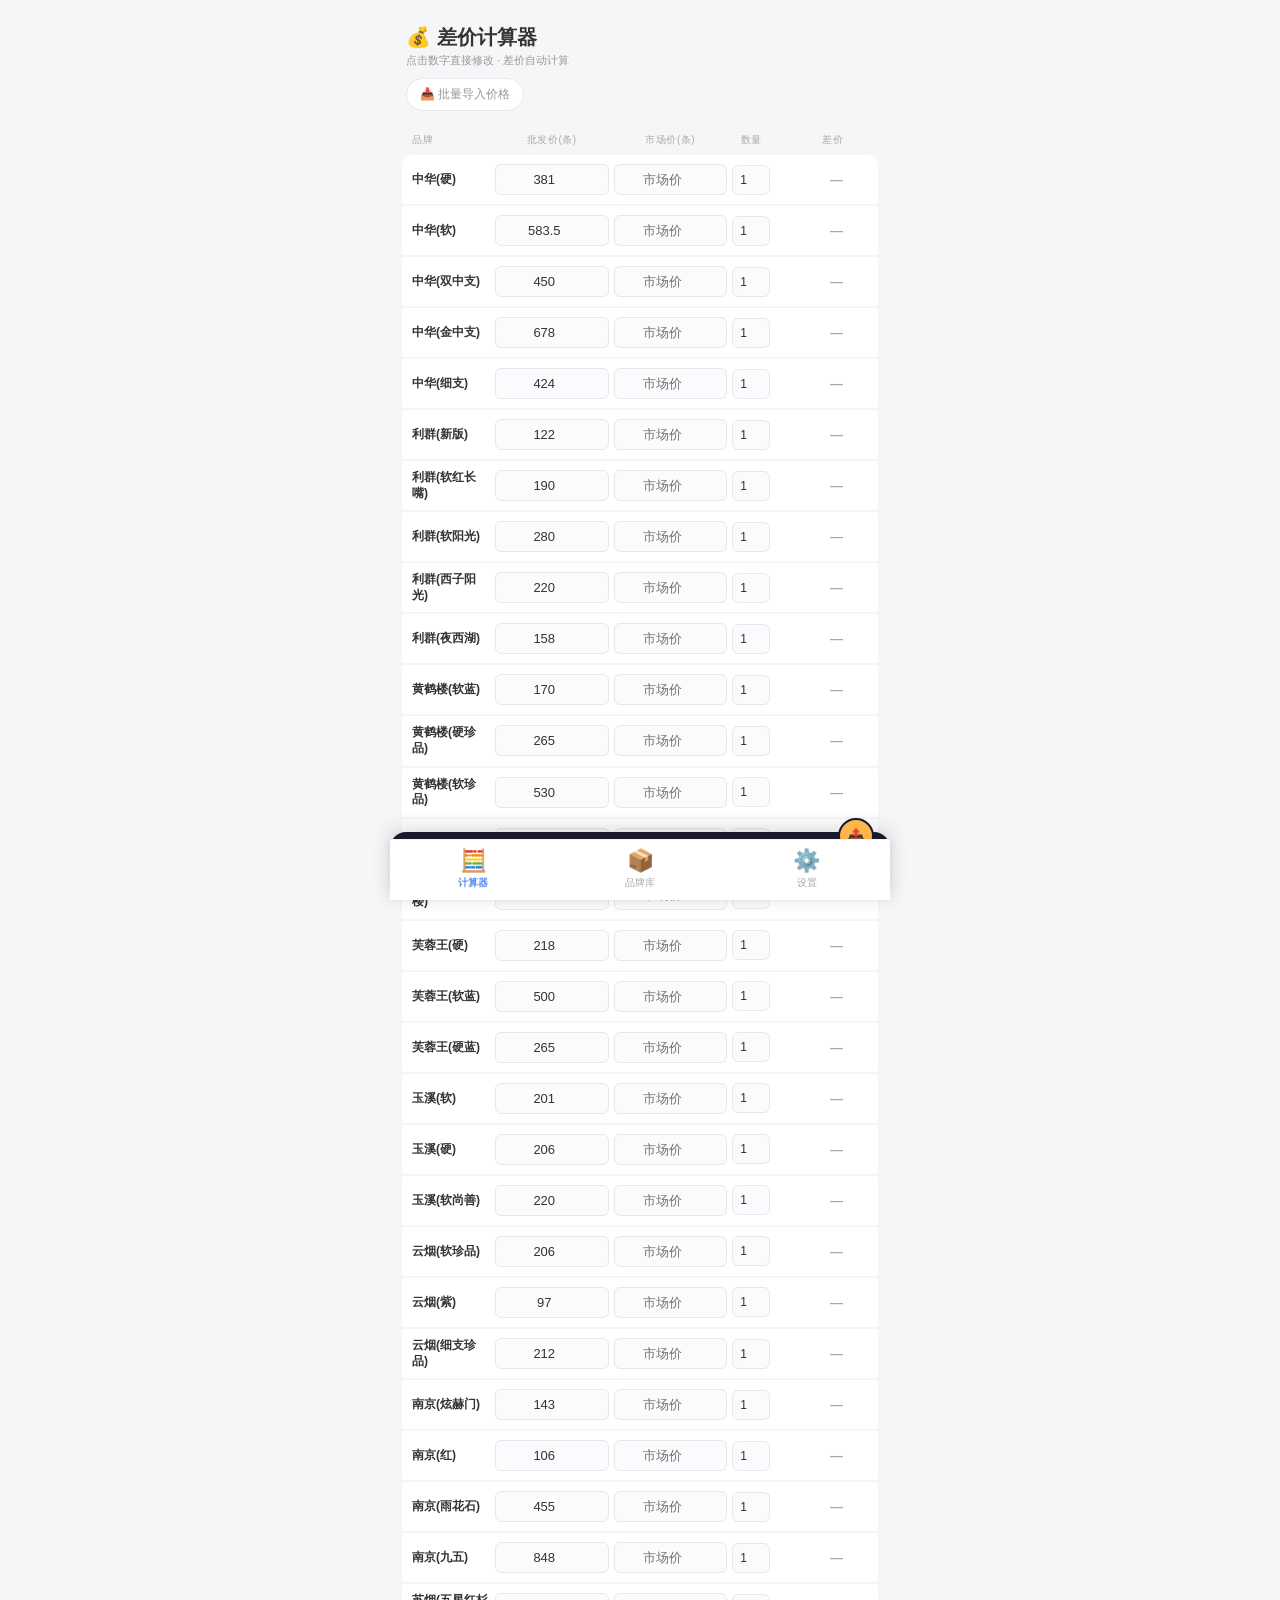
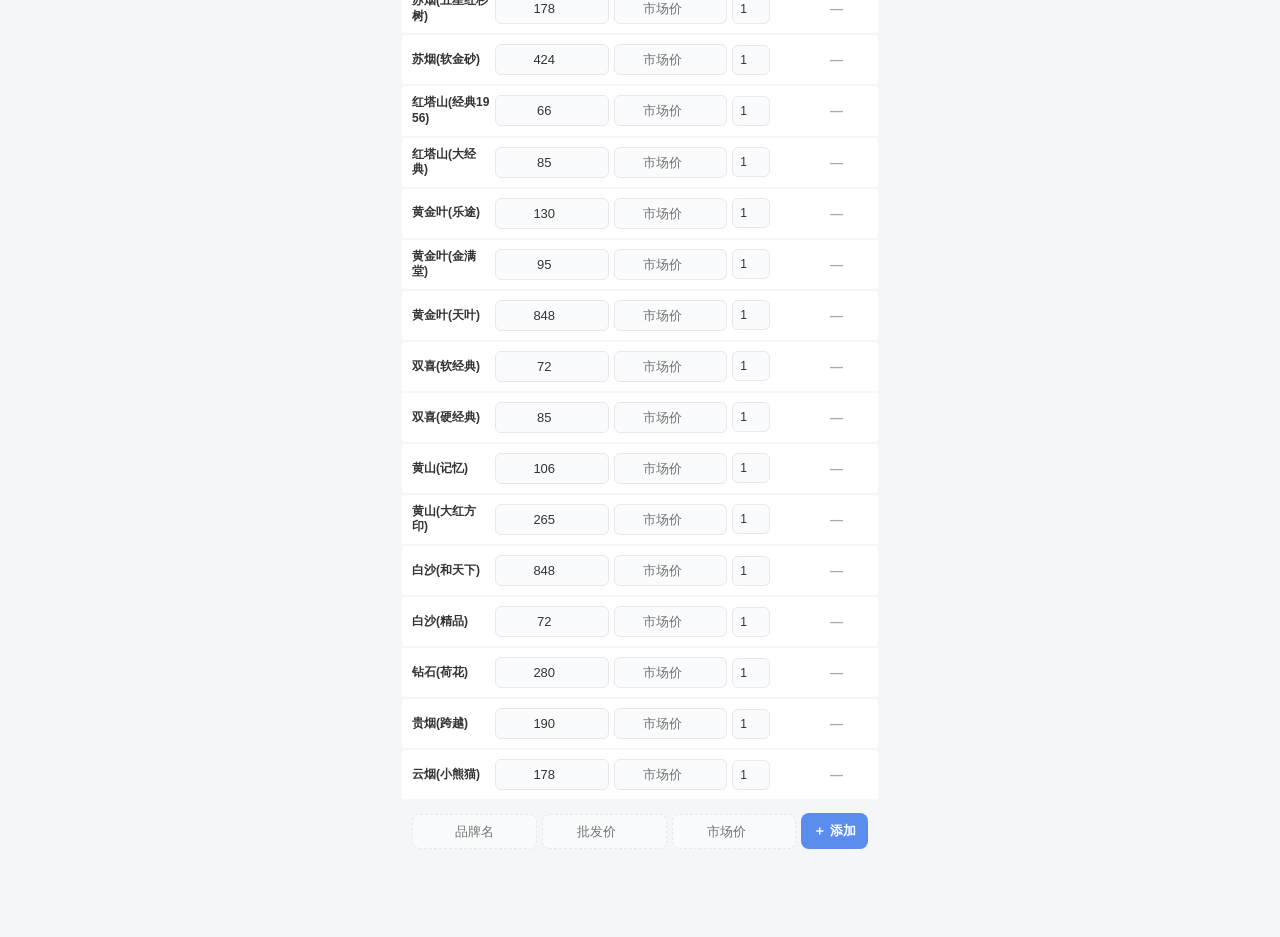
==== web/index.html @ 95e30079 "feat: v2.1.0 - GitHub Pages部署、预设品牌库、二维码分享" ====
<!DOCTYPE html>
<html lang="zh-CN" data-theme="light">
<head>
<meta charset="UTF-8">
<meta name="viewport" content="width=device-width, initial-scale=1.0, user-scalable=no">
<meta name="description" content="商品差价计算器 - 快速计算批发价与市场价之间的利润差价">
<meta name="theme-color" content="#f5f6f8">
<meta name="apple-mobile-web-app-capable" content="yes">
<meta name="apple-mobile-web-app-status-bar-style" content="default">
<meta name="apple-mobile-web-app-title" content="差价计算器">
<link rel="manifest" href="manifest.json">
<link rel="icon" href="assets/favicon.ico" type="image/x-icon">
<title>差价计算器</title>
<link rel="stylesheet" href="css/style.css">
</head>
<body>

<div class="container">

    <!-- ====== 页面 1：计算器 ====== -->
    <div class="page active" id="page-calc">
        <div class="header">
            <div>
                <h1>💰 差价计算器</h1>
                <div class="tip">点击数字直接修改 · 差价自动计算</div>
            </div>
        </div>

        <div class="toolbar">
            <button class="tool-btn" id="importBtn">📥 批量导入价格</button>
            <button class="tool-btn restore" id="restoreBtn">🔄 恢复已删</button>
        </div>

        <div class="list-header">
            <span class="h-name">品牌</span>
            <span class="h-flex">批发价(条)</span>
            <span class="h-flex">市场价(条)</span>
            <span class="h-qty">数量</span>
            <span class="h-diff">差价</span>
            <span class="h-del"></span>
        </div>

        <div id="brandList"></div>

        <div class="add-row" style="margin-top:6px;">
            <input type="text" id="newBrandName" placeholder="品牌名" maxlength="20">
            <input type="number" id="newWholesale" placeholder="批发价" step="0.1" min="0">
            <input type="number" id="newMarket" placeholder="市场价" step="0.1" min="0">
            <button class="add-btn" id="addCustomBtn">＋ 添加</button>
        </div>
    </div>

    <!-- ====== 页面 2：品牌库 ====== -->
    <div class="page" id="page-brands">
        <div class="header">
            <div>
                <h1>📦 品牌库</h1>
                <div class="tip">管理你的品牌列表和预设价格</div>
            </div>
        </div>

        <div class="brand-editor">
            <div class="be-hint">
                每行一个品牌：<code>品牌名 批发价 市场价</code><br>
                市场价可选，保存后自动填入计算器
            </div>
            <textarea id="brandEditorText" placeholder="品牌名 批发价 市场价
中华(硬) 381.0 450.0
利群(新版) 122.0 155.0"></textarea>
            <div class="be-actions">
                <button class="btn-reset" id="resetBrandsBtn">清空品牌库</button>
                <button class="btn-save" id="saveBrandsBtn">💾 保存</button>
            </div>
        </div>
    </div>

    <!-- ====== 页面 3：设置 ====== -->
    <div class="page" id="page-settings">
        <div class="header">
            <div>
                <h1>⚙️ 设置</h1>
                <div class="tip">主题、数据备份、关于</div>
            </div>
        </div>

        <div class="settings-section">
            <h3>🎨 外观</h3>
            <div class="setting-row">
                <div>
                    <div class="sr-label">深色模式</div>
                    <div class="sr-desc">切换深色/浅色主题</div>
                </div>
                <div class="toggle-switch" id="themeToggle"></div>
            </div>
        </div>

        <div class="settings-section">
            <h3>💾 数据管理</h3>
            <div class="setting-row">
                <div>
                    <div class="sr-label">导出 CSV</div>
                    <div class="sr-desc">导出计算结果为 Excel 可打开的 CSV</div>
                </div>
                <button class="tool-btn" id="exportCSV">导出</button>
            </div>
            <div class="setting-row">
                <div>
                    <div class="sr-label">导出备份</div>
                    <div class="sr-desc">导出全部数据为 JSON 备份文件</div>
                </div>
                <button class="tool-btn" id="exportJSON">导出</button>
            </div>
            <div class="setting-row">
                <div>
                    <div class="sr-label">导入备份</div>
                    <div class="sr-desc">从 JSON 备份文件恢复数据</div>
                </div>
                <button class="tool-btn" id="importJSON">导入</button>
            </div>
        </div>

        <div class="settings-section" id="qrcodeSection">
            <h3>📱 扫码使用</h3>
            <div class="qr-wrapper">
                <div class="qr-img-container" id="qrContainer">
                    <div class="qr-placeholder">加载中...</div>
                </div>
                <div class="qr-hint">扫描二维码在手机上打开计算器</div>
                <div class="qr-url" id="qrUrl"></div>
            </div>
        </div>

        <div class="settings-section">
            <h3>ℹ️ 关于</h3>
            <div class="setting-row">
                <div>
                    <div class="sr-label">版本</div>
                    <div class="sr-desc">v2.1.0 — 2026.06</div>
                </div>
            </div>
        </div>
    </div>

    <!-- ====== 汇总卡片（固定在计算器页底部） ====== -->
    <div class="summary-card" id="summaryCard">
        <div class="sum-actions">
            <button class="share-btn" id="shareBtn" title="分享">📤</button>
        </div>
        <div class="sum-inner">
            <div class="sum-block">
                <div class="s-label">总成本</div>
                <div class="s-value" id="sumCost">¥0.00</div>
            </div>
            <div class="sum-divider-v"></div>
            <div class="sum-block">
                <div class="s-label">市场价合计</div>
                <div class="s-value" id="sumMarket">¥0.00</div>
            </div>
            <div class="sum-divider-v"></div>
            <div class="sum-block">
                <div class="s-label">💰 利润差价</div>
                <div class="s-value big" id="sumProfit">¥0.00</div>
            </div>
        </div>
    </div>

</div>

<!-- ====== 底部导航 ====== -->
<nav class="tab-bar">
    <button class="tab-item active" data-page="calc">
        <span class="tab-icon">🧮</span>计算器
    </button>
    <button class="tab-item" data-page="brands">
        <span class="tab-icon">📦</span>品牌库
    </button>
    <button class="tab-item" data-page="settings">
        <span class="tab-icon">⚙️</span>设置
    </button>
</nav>

<!-- ====== 批量导入弹窗 ====== -->
<div class="overlay hidden" id="importOverlay">
    <div class="panel">
        <h3>📥 批量导入价格</h3>
        <div class="hint">
            从 Excel / 微信 / 网页复制价格表粘贴到下方<br>
            支持格式：<code>品牌名 价格</code> &nbsp; <code>品牌名 批发价 市场价</code><br>
            <span style="color:var(--text-secondary);">品牌名支持模糊匹配，括号全角半角、常见别称自动识别</span>
        </div>
        <textarea id="importText" placeholder="示例：
中华（硬） 381.0 400.0
利群(新版) 122.0 155.0
软中华 583.5 700.0"></textarea>
        <div class="panel-result" id="importResult"></div>
        <div class="panel-actions">
            <button class="btn-cancel" id="cancelImport">取消</button>
            <button class="btn-confirm" id="confirmImport">识别并导入</button>
        </div>
    </div>
</div>

<!-- ====== Toast ====== -->
<div class="toast" id="toast"></div>

<!-- ====== JS ====== -->
<script src="js/storage.js"></script>
<script src="js/brands.js"></script>
<script src="js/calculator.js"></script>
<script src="js/app.js"></script>

</body>
</html>
---- web/css/style.css ----
/* ============================================
   商品差价计算器 — 样式表
   ============================================ */

/* ---- CSS 变量（主题） ---- */
:root {
    --bg: #f5f6f8;
    --bg-card: #ffffff;
    --bg-input: #fafbfc;
    --bg-overlay: rgba(0,0,0,0.4);
    --text: #333333;
    --text-secondary: #999999;
    --text-muted: #aaaaaa;
    --border: #e8e8ec;
    --border-light: #f0f0f4;
    --accent: #5b8def;
    --accent-light: #eef4ff;
    --danger: #e8654a;
    --danger-bg: #fee;
    --positive: #38a169;
    --shadow: 0 1px 3px rgba(0,0,0,0.04);
    --card-radius: 16px;
    --input-radius: 6px;
    --font: -apple-system, BlinkMacSystemFont, 'PingFang SC', 'Microsoft YaHei', sans-serif;
}

[data-theme="dark"] {
    --bg: #1a1a2e;
    --bg-card: #252540;
    --bg-input: #1e1e36;
    --text: #e0e0e0;
    --text-secondary: #888;
    --text-muted: #666;
    --border: #333;
    --border-light: #2a2a44;
    --accent: #7baaff;
    --accent-light: rgba(123,170,255,0.1);
    --danger: #ff6b6b;
    --danger-bg: rgba(255,107,107,0.1);
    --positive: #5cdb8b;
    --shadow: 0 1px 3px rgba(0,0,0,0.2);
}

/* ---- 基础重置 ---- */
* { margin: 0; padding: 0; box-sizing: border-box; }

body {
    font-family: var(--font);
    background: var(--bg);
    min-height: 100vh;
    display: flex;
    justify-content: center;
    color: var(--text);
    -webkit-tap-highlight-color: transparent;
    transition: background 0.3s, color 0.3s;
}

.container {
    width: 100%;
    max-width: 500px;
    padding: 0 12px 80px;
}

/* ---- 顶部 ---- */
.header {
    padding: 24px 4px 6px;
    display: flex;
    justify-content: space-between;
    align-items: flex-end;
}
.header h1 { font-size: 20px; font-weight: 700; color: var(--text); }
.header .tip { font-size: 11px; color: var(--text-secondary); margin-top: 2px; }

/* ---- 工具栏 ---- */
.toolbar {
    display: flex; gap: 8px; padding: 4px 4px 10px; flex-wrap: wrap;
}
.tool-btn {
    padding: 7px 13px; border-radius: 18px; font-size: 12px; font-weight: 500;
    border: 1px solid var(--border); background: var(--bg-card); color: var(--text-secondary);
    cursor: pointer; font-family: var(--font); transition: all 0.15s;
    display: flex; align-items: center; gap: 4px;
}
.tool-btn:active { background: var(--bg-input); }
.tool-btn.restore { display: none; }
.tool-btn.restore.show { display: flex; }

/* ---- 品牌行 ---- */
.brand-row {
    display: flex; align-items: center; gap: 5px;
    background: var(--bg-card); padding: 9px 10px; margin-bottom: 2px; border-radius: 2px;
    transition: all 0.3s;
    animation: fadeInRow 0.3s ease;
}
@keyframes fadeInRow { from { opacity: 0; transform: translateY(-8px); } to { opacity: 1; transform: translateY(0); } }
.brand-row:first-of-type { border-radius: 10px 10px 2px 2px; }

.brand-name {
    width: 78px; min-width: 78px; font-size: 12px; font-weight: 600;
    color: var(--text); line-height: 1.3; word-break: break-all;
}

.brand-row input {
    width: 0; flex: 1; min-width: 44px; padding: 7px 4px;
    border: 1px solid var(--border); border-radius: var(--input-radius); font-size: 13px;
    text-align: center; color: var(--text); background: var(--bg-input); outline: none;
    font-family: var(--font); transition: border-color 0.15s, background 0.3s, color 0.3s;
}
.brand-row input:focus { border-color: var(--accent); background: var(--bg-card); z-index: 1; }
.brand-row input.qty {
    max-width: 38px; min-width: 32px; flex: 0 0 38px; padding: 7px 2px; font-size: 12px;
}

.diff-display {
    width: 68px; min-width: 68px; text-align: right;
    font-size: 13px; font-weight: 700; white-space: nowrap;
}
.diff-display.positive { color: var(--danger); }
.diff-display.negative { color: var(--positive); }
.diff-display.zero { color: var(--text-muted); }

.brand-row .del-btn {
    width: 20px; height: 20px; border: none; background: none;
    color: var(--text-muted); font-size: 12px; cursor: pointer; border-radius: 50%;
    display: flex; align-items: center; justify-content: center; flex-shrink: 0;
    opacity: 0; transition: opacity 0.15s;
}
.brand-row:hover .del-btn,
.brand-row:active .del-btn { opacity: 1; }
.brand-row .del-btn:active { color: #e55; background: var(--danger-bg); }

/* ---- 表头 ---- */
.list-header {
    display: flex; align-items: center; gap: 5px; padding: 8px 10px;
    font-size: 10px; color: var(--text-muted); letter-spacing: 0.5px; margin-top: 4px;
    position: sticky; top: 0; background: var(--bg); z-index: 2;
}
.list-header .h-name { width: 78px; min-width: 78px; }
.list-header .h-flex { flex: 1; min-width: 44px; text-align: center; }
.list-header .h-qty { width: 38px; min-width: 32px; flex: 0 0 38px; text-align: center; }
.list-header .h-diff { width: 68px; min-width: 68px; text-align: right; }
.list-header .h-del { width: 20px; }

/* ---- 自定义添加行 ---- */
.add-row { display: flex; gap: 5px; padding: 8px 10px; align-items: center; }
.add-row input {
    flex: 1; min-width: 52px; padding: 9px 5px; border: 1px dashed var(--border);
    border-radius: 8px; font-size: 13px; text-align: center; background: var(--bg-input);
    outline: none; font-family: var(--font); transition: border-color 0.15s; color: var(--text);
}
.add-row input:focus { border-color: var(--accent); border-style: solid; }
.add-row .add-btn {
    padding: 9px 12px; background: var(--accent); color: #fff; border: none;
    border-radius: 8px; font-size: 13px; font-weight: 600; cursor: pointer;
    white-space: nowrap; font-family: var(--font);
}
.add-row .add-btn:active { opacity: 0.85; }
.brand-row.custom .brand-name { color: var(--accent); }

/* ---- 汇总卡片 ---- */
.summary-card {
    position: fixed; bottom: 0; left: 50%; transform: translateX(-50%);
    width: 100%; max-width: 500px; background: #1a1a2e;
    padding: 14px 20px; color: #fff; border-radius: 16px 16px 0 0;
    box-shadow: 0 -4px 20px rgba(0,0,0,0.15); z-index: 10;
}
.summary-card .sum-inner { display: flex; align-items: center; justify-content: space-between; }
.summary-card .sum-block { text-align: center; }
.summary-card .s-label { font-size: 10px; opacity: 0.45; letter-spacing: 0.5px; }
.summary-card .s-value { font-size: 18px; font-weight: 700; margin-top: 2px; }
.summary-card .s-value.big { font-size: 21px; color: #ffb74d; }
.summary-card .sum-divider-v { width: 1px; height: 34px; background: rgba(255,255,255,0.1); }

/* ---- 底部导航 ---- */
.tab-bar {
    position: fixed; bottom: 0; left: 50%; transform: translateX(-50%);
    width: 100%; max-width: 500px;
    display: flex; background: var(--bg-card);
    border-top: 1px solid var(--border-light);
    z-index: 20;
    box-shadow: 0 -2px 10px rgba(0,0,0,0.05);
}
.tab-item {
    flex: 1; text-align: center; padding: 8px 4px 10px;
    cursor: pointer; transition: all 0.2s; color: var(--text-muted);
    font-size: 10px; font-family: var(--font);
    border: none; background: none; outline: none;
    -webkit-tap-highlight-color: transparent;
}
.tab-item .tab-icon { font-size: 22px; display: block; margin-bottom: 2px; }
.tab-item.active { color: var(--accent); font-weight: 600; }

/* ---- 页面板块 ---- */
.page { display: none; }
.page.active { display: block; }

/* ---- 品牌库管理页 ---- */
.brand-editor {
    background: var(--bg-card); border-radius: var(--card-radius);
    padding: 16px; margin-bottom: 12px; box-shadow: var(--shadow);
}
.brand-editor .be-hint {
    font-size: 11px; color: var(--text-secondary); margin-bottom: 10px; line-height: 1.6;
}
.brand-editor textarea {
    width: 100%; height: 200px; border: 1.5px solid var(--border); border-radius: 12px;
    padding: 12px; font-size: 13px; font-family: 'SF Mono','Menlo','Consolas',monospace;
    resize: vertical; outline: none; line-height: 1.8; color: var(--text);
    background: var(--bg-input);
}
.brand-editor textarea:focus { border-color: var(--accent); }
.brand-editor .be-actions { display: flex; gap: 10px; margin-top: 12px; }
.brand-editor .be-actions button {
    flex: 1; padding: 10px; border-radius: 10px; font-size: 14px;
    font-weight: 600; cursor: pointer; font-family: var(--font); border: none;
}
.btn-save { background: var(--accent); color: #fff; }
.btn-save:active { opacity: 0.85; }
.btn-reset { background: var(--danger-bg); color: var(--danger); }
.btn-reset:active { opacity: 0.85; }

/* ---- 设置页 ---- */
.settings-section {
    background: var(--bg-card); border-radius: var(--card-radius);
    padding: 16px; margin-bottom: 12px; box-shadow: var(--shadow);
}
.settings-section h3 {
    font-size: 14px; font-weight: 600; color: var(--text); margin-bottom: 12px;
}
.setting-row {
    display: flex; justify-content: space-between; align-items: center;
    padding: 12px 0; border-bottom: 1px solid var(--border-light);
}
.setting-row:last-child { border-bottom: none; }
.setting-row .sr-label { font-size: 14px; color: var(--text); }
.setting-row .sr-desc { font-size: 11px; color: var(--text-secondary); margin-top: 2px; }

/* 开关 */
.toggle-switch {
    width: 50px; height: 28px; background: #ddd; border-radius: 14px;
    cursor: pointer; position: relative; transition: background 0.3s;
    flex-shrink: 0;
}
.toggle-switch.on { background: var(--accent); }
.toggle-switch::after {
    content: ''; position: absolute; width: 24px; height: 24px;
    background: #fff; border-radius: 50%; top: 2px; left: 2px;
    transition: left 0.3s;
}
.toggle-switch.on::after { left: 24px; }

/* ---- 弹窗 ---- */
.overlay {
    position: fixed; inset: 0; background: var(--bg-overlay); z-index: 100;
    display: flex; align-items: flex-end; justify-content: center;
    animation: fadeIn 0.2s;
}
@keyframes fadeIn { from { opacity: 0; } to { opacity: 1; } }
.overlay.hidden { display: none; }

.panel {
    width: 100%; max-width: 500px; background: var(--bg-card);
    border-radius: 20px 20px 0 0; padding: 20px 16px 28px;
    animation: slideUp 0.25s; max-height: 90vh; overflow-y: auto;
}
@keyframes slideUp { from { transform: translateY(100%); } to { transform: translateY(0); } }
.panel h3 { font-size: 17px; margin-bottom: 4px; color: var(--text); }
.panel .hint {
    font-size: 11px; color: var(--text-secondary); margin-bottom: 12px; line-height: 1.6;
}
.panel .hint code {
    background: var(--bg-input); padding: 1px 5px; border-radius: 3px; font-size: 10px;
}
.panel textarea {
    width: 100%; height: 180px; border: 1.5px solid var(--border); border-radius: 12px;
    padding: 12px; font-size: 13px; font-family: 'SF Mono','Menlo','Consolas',monospace;
    resize: vertical; outline: none; line-height: 1.8; color: var(--text);
    background: var(--bg-input);
}
.panel textarea:focus { border-color: var(--accent); }
.panel-actions { display: flex; gap: 10px; margin-top: 14px; }
.panel-actions button {
    flex: 1; padding: 11px; border-radius: 10px; font-size: 15px;
    font-weight: 600; cursor: pointer; font-family: var(--font); border: none;
}
.btn-cancel { background: var(--bg-input); color: var(--text-secondary); }
.btn-cancel:active { background: var(--border); }
.btn-confirm { background: var(--accent); color: #fff; }
.btn-confirm:active { opacity: 0.85; }
.btn-warn { background: var(--danger-bg); color: var(--danger); }
.btn-warn:active { opacity: 0.85; }

.panel-result {
    margin-top: 10px; font-size: 12px; padding: 10px 14px;
    border-radius: 8px; display: none; line-height: 1.7; max-height: 160px; overflow-y: auto;
}
.panel-result.show { display: block; }
.panel-result.success { background: #f0faf4; color: #2d8a4e; }
.panel-result.partial { background: #fff8ed; color: #b87a14; }
.panel-result .ir-ok { color: #2d8a4e; }
.panel-result .ir-fail { color: #c0392b; }

/* ---- 二维码 ---- */
.qr-wrapper {
    display: flex; flex-direction: column; align-items: center;
    padding: 8px 0 4px;
}
.qr-img-container {
    width: 180px; height: 180px; background: #fff;
    border-radius: 12px; display: flex; align-items: center;
    justify-content: center; overflow: hidden;
    box-shadow: 0 2px 8px rgba(0,0,0,0.08);
    cursor: pointer; transition: transform 0.2s;
}
.qr-img-container:active { transform: scale(0.96); }
.qr-img-container img { width: 160px; height: 160px; }
.qr-placeholder {
    font-size: 12px; color: #aaa;
}
.qr-hint {
    font-size: 11px; color: var(--text-secondary); margin-top: 10px; text-align: center;
}
.qr-url {
    font-size: 10px; color: var(--text-muted); margin-top: 4px;
    word-break: break-all; text-align: center; max-width: 220px;
}

/* ---- 二维码放大弹窗 ---- */
.qr-overlay {
    position: fixed; inset: 0; background: rgba(0,0,0,0.7); z-index: 300;
    display: flex; align-items: center; justify-content: center;
    animation: fadeIn 0.2s;
}
.qr-overlay.hidden { display: none; }
.qr-overlay img {
    width: 280px; height: 280px; background: #fff;
    padding: 16px; border-radius: 16px;
}

/* ---- 分享按钮 ---- */
.sum-actions {
    position: absolute; top: -14px; right: 16px;
}
.share-btn {
    width: 36px; height: 36px; border-radius: 50%;
    background: #ffb74d; color: #1a1a2e; border: 2px solid #1a1a2e;
    font-size: 16px; cursor: pointer;
    display: flex; align-items: center; justify-content: center;
    transition: transform 0.15s; font-family: var(--font);
}
.share-btn:active { transform: scale(0.9); }

/* ---- 弹窗/toast ---- */
.toast {
    position: fixed; bottom: 100px; left: 50%; transform: translateX(-50%);
    background: #1a1a2e; color: #fff; padding: 10px 24px;
    border-radius: 20px; font-size: 13px; z-index: 200; opacity: 0;
    transition: opacity 0.3s; pointer-events: none; white-space: nowrap;
}
.toast.show { opacity: 1; }

/* ---- 响应式 ---- */
@media (max-width: 380px) {
    .brand-name { width: 64px; min-width: 64px; font-size: 11px; }
    .brand-row input { font-size: 12px; padding: 6px 2px; }
    .diff-display { width: 54px; min-width: 54px; font-size: 12px; }
    .list-header .h-name { width: 64px; min-width: 64px; }
    .list-header .h-diff { width: 54px; min-width: 54px; }
}

/* ---- 骨架屏 ---- */
.skeleton {
    background: var(--bg-card); border-radius: 2px; padding: 10px; margin-bottom: 2px;
    height: 46px; animation: pulse 1.5s ease-in-out infinite;
}
@keyframes pulse { 0%,100% { opacity: 1; } 50% { opacity: 0.5; } }
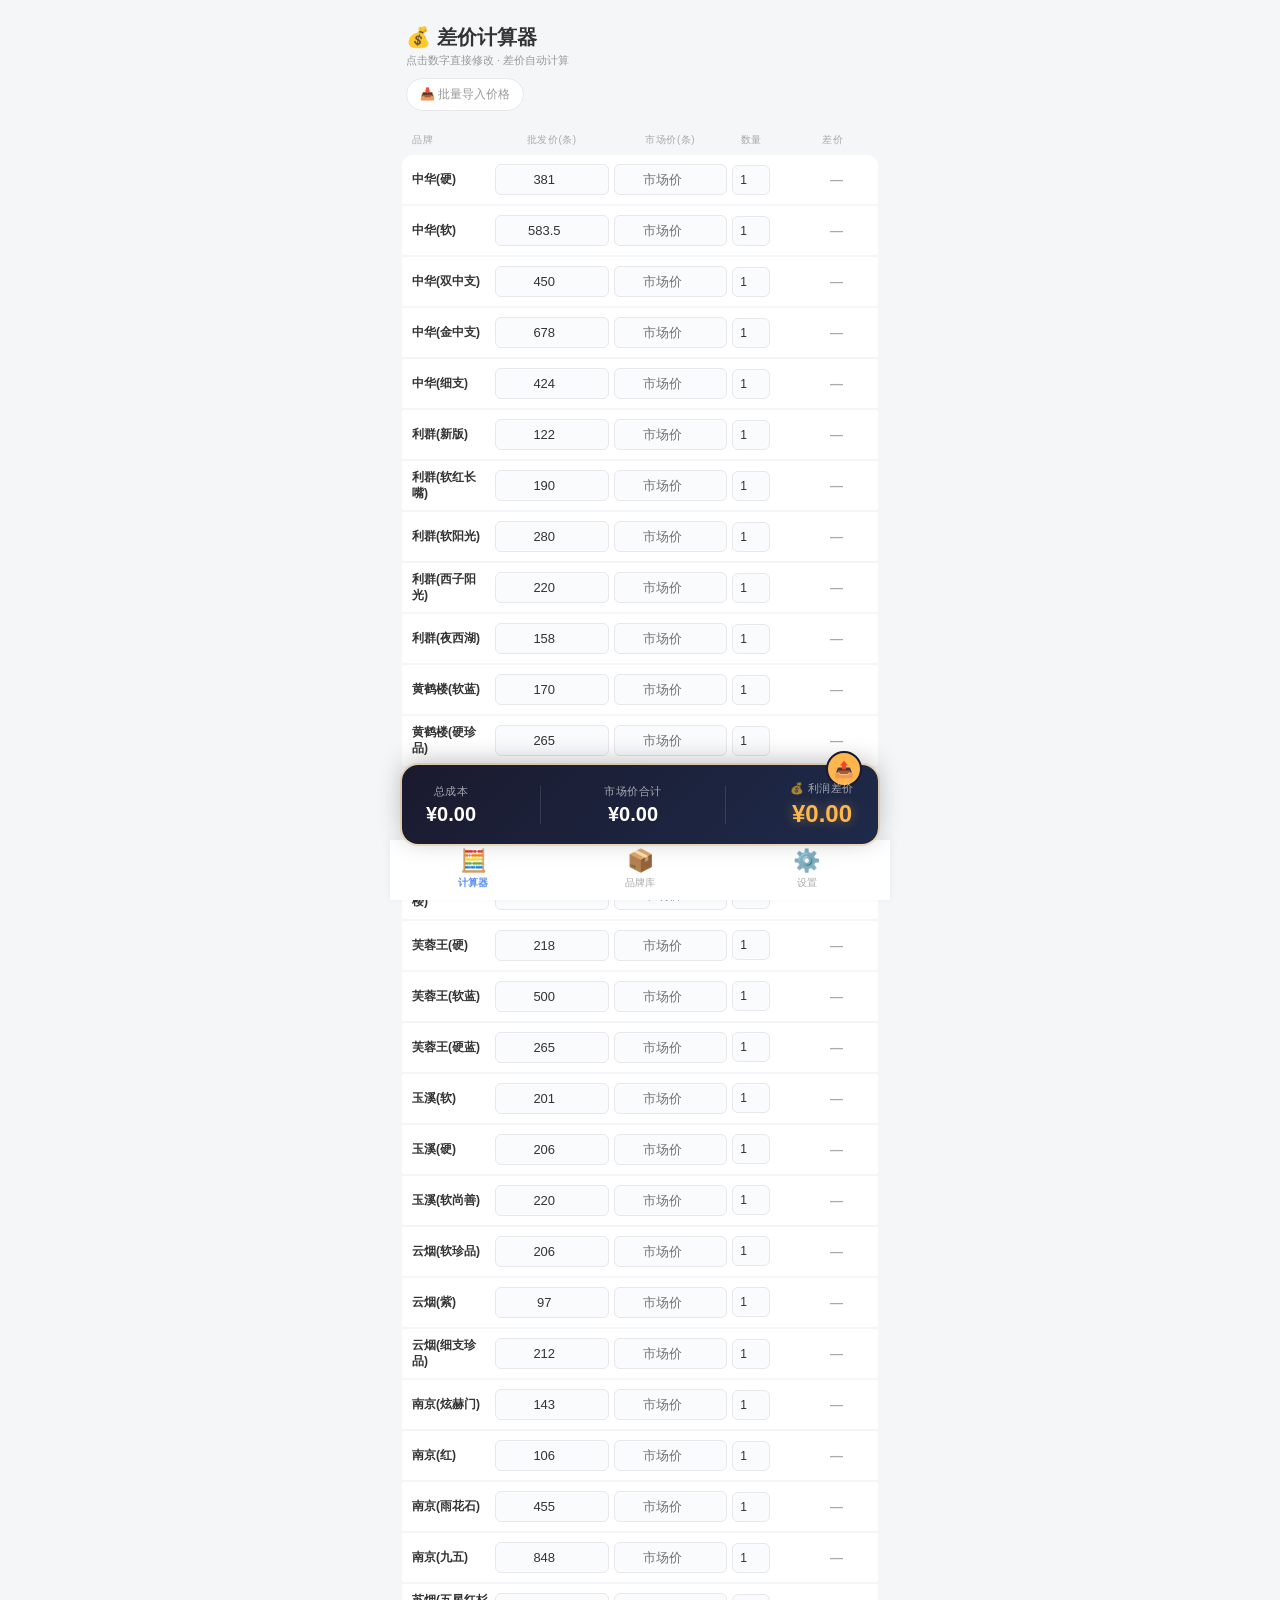
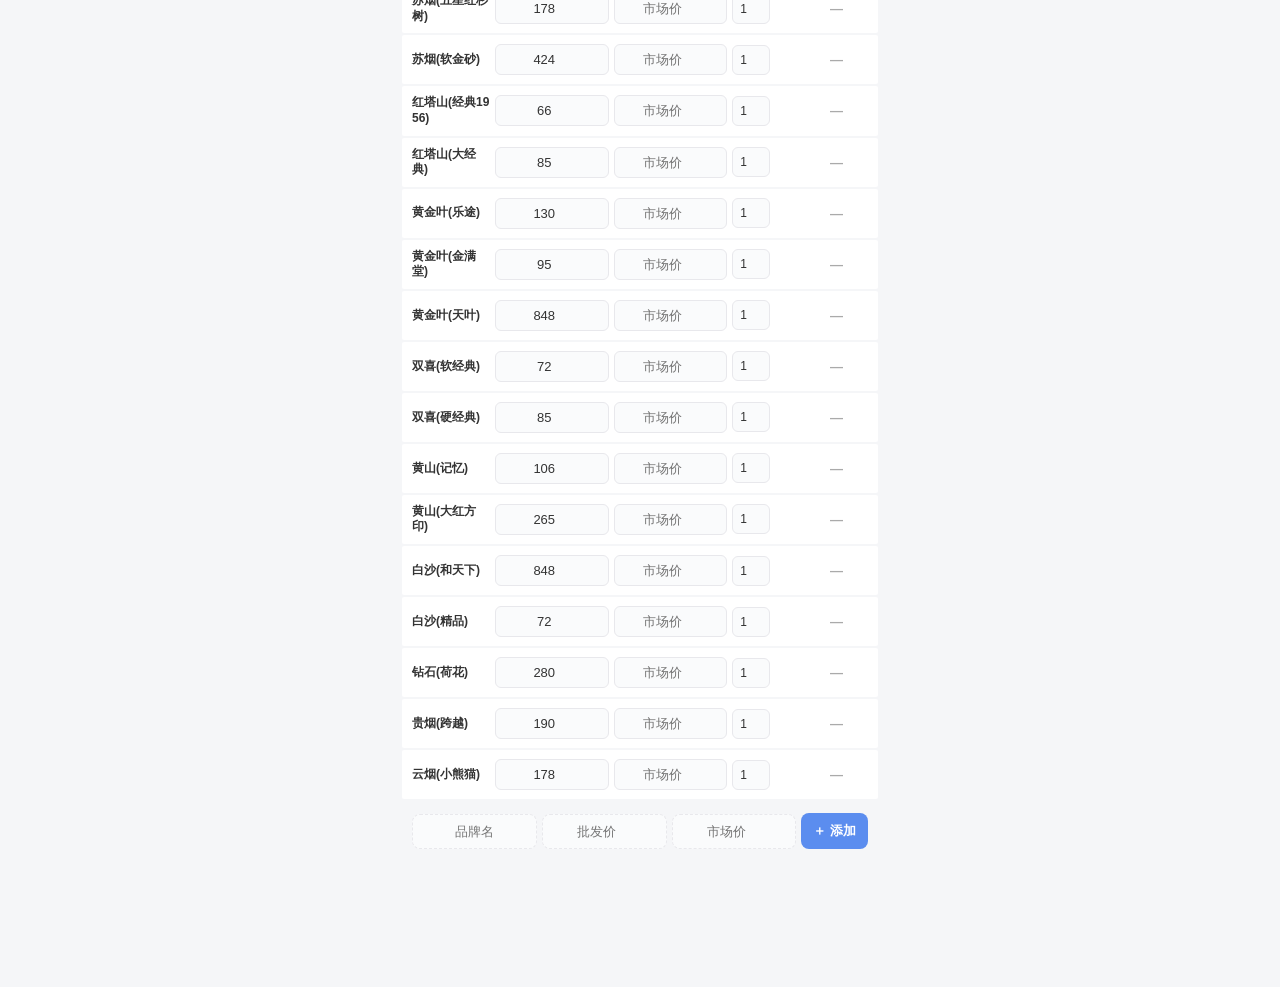
==== commit b27a25f8: "fix: v2.2.0 - 修复汇总卡片显示、替换为截图导出" ====
--- a/web/index.html
+++ b/web/index.html
@@ -95,27 +95,13 @@
         </div>
 
         <div class="settings-section">
-            <h3>💾 数据管理</h3>
+            <h3>📸 截图导出</h3>
             <div class="setting-row">
                 <div>
-                    <div class="sr-label">导出 CSV</div>
-                    <div class="sr-desc">导出计算结果为 Excel 可打开的 CSV</div>
+                    <div class="sr-label">导出为图片</div>
+                    <div class="sr-desc">将计算器页面截取保存为 PNG 图片</div>
                 </div>
-                <button class="tool-btn" id="exportCSV">导出</button>
-            </div>
-            <div class="setting-row">
-                <div>
-                    <div class="sr-label">导出备份</div>
-                    <div class="sr-desc">导出全部数据为 JSON 备份文件</div>
-                </div>
-                <button class="tool-btn" id="exportJSON">导出</button>
-            </div>
-            <div class="setting-row">
-                <div>
-                    <div class="sr-label">导入备份</div>
-                    <div class="sr-desc">从 JSON 备份文件恢复数据</div>
-                </div>
-                <button class="tool-btn" id="importJSON">导入</button>
+                <button class="tool-btn screenshot-btn" id="exportScreenshot">📸 截图</button>
             </div>
         </div>
 
@@ -135,7 +121,7 @@
             <div class="setting-row">
                 <div>
                     <div class="sr-label">版本</div>
-                    <div class="sr-desc">v2.1.0 — 2026.06</div>
+                    <div class="sr-desc">v2.2.0 — 2026.06</div>
                 </div>
             </div>
         </div>
--- a/web/css/style.css
+++ b/web/css/style.css
@@ -159,17 +159,18 @@
 
 /* ---- 汇总卡片 ---- */
 .summary-card {
-    position: fixed; bottom: 0; left: 50%; transform: translateX(-50%);
-    width: 100%; max-width: 500px; background: #1a1a2e;
-    padding: 14px 20px; color: #fff; border-radius: 16px 16px 0 0;
-    box-shadow: 0 -4px 20px rgba(0,0,0,0.15); z-index: 10;
+    position: fixed; bottom: 56px; left: 50%; transform: translateX(-50%);
+    width: calc(100% - 24px); max-width: 476px; background: linear-gradient(135deg, #1a1a2e 0%, #1e2a4a 100%);
+    padding: 16px 24px; color: #fff; border-radius: 16px;
+    box-shadow: 0 -4px 24px rgba(0,0,0,0.25), 0 0 0 2px rgba(255,183,77,0.3);
+    z-index: 25;
 }
 .summary-card .sum-inner { display: flex; align-items: center; justify-content: space-between; }
 .summary-card .sum-block { text-align: center; }
-.summary-card .s-label { font-size: 10px; opacity: 0.45; letter-spacing: 0.5px; }
-.summary-card .s-value { font-size: 18px; font-weight: 700; margin-top: 2px; }
-.summary-card .s-value.big { font-size: 21px; color: #ffb74d; }
-.summary-card .sum-divider-v { width: 1px; height: 34px; background: rgba(255,255,255,0.1); }
+.summary-card .s-label { font-size: 11px; opacity: 0.6; letter-spacing: 0.5px; font-weight: 500; }
+.summary-card .s-value { font-size: 20px; font-weight: 700; margin-top: 4px; }
+.summary-card .s-value.big { font-size: 24px; color: #ffb74d; text-shadow: 0 0 12px rgba(255,183,77,0.4); }
+.summary-card .sum-divider-v { width: 1px; height: 38px; background: rgba(255,255,255,0.12); }
 
 /* ---- 底部导航 ---- */
 .tab-bar {
@@ -290,6 +291,16 @@
 .btn-warn { background: var(--danger-bg); color: var(--danger); }
 .btn-warn:active { opacity: 0.85; }
 
+/* 截图按钮 */
+.screenshot-btn {
+    background: var(--accent); color: #fff; border: none;
+    font-weight: 600; padding: 9px 18px;
+}
+.screenshot-btn:active { opacity: 0.85; }
+
+/* ---- 容器底部间距（给汇总卡片+导航栏留空间） ---- */
+.container { padding-bottom: 130px; }
+
 .panel-result {
     margin-top: 10px; font-size: 12px; padding: 10px 14px;
     border-radius: 8px; display: none; line-height: 1.7; max-height: 160px; overflow-y: auto;
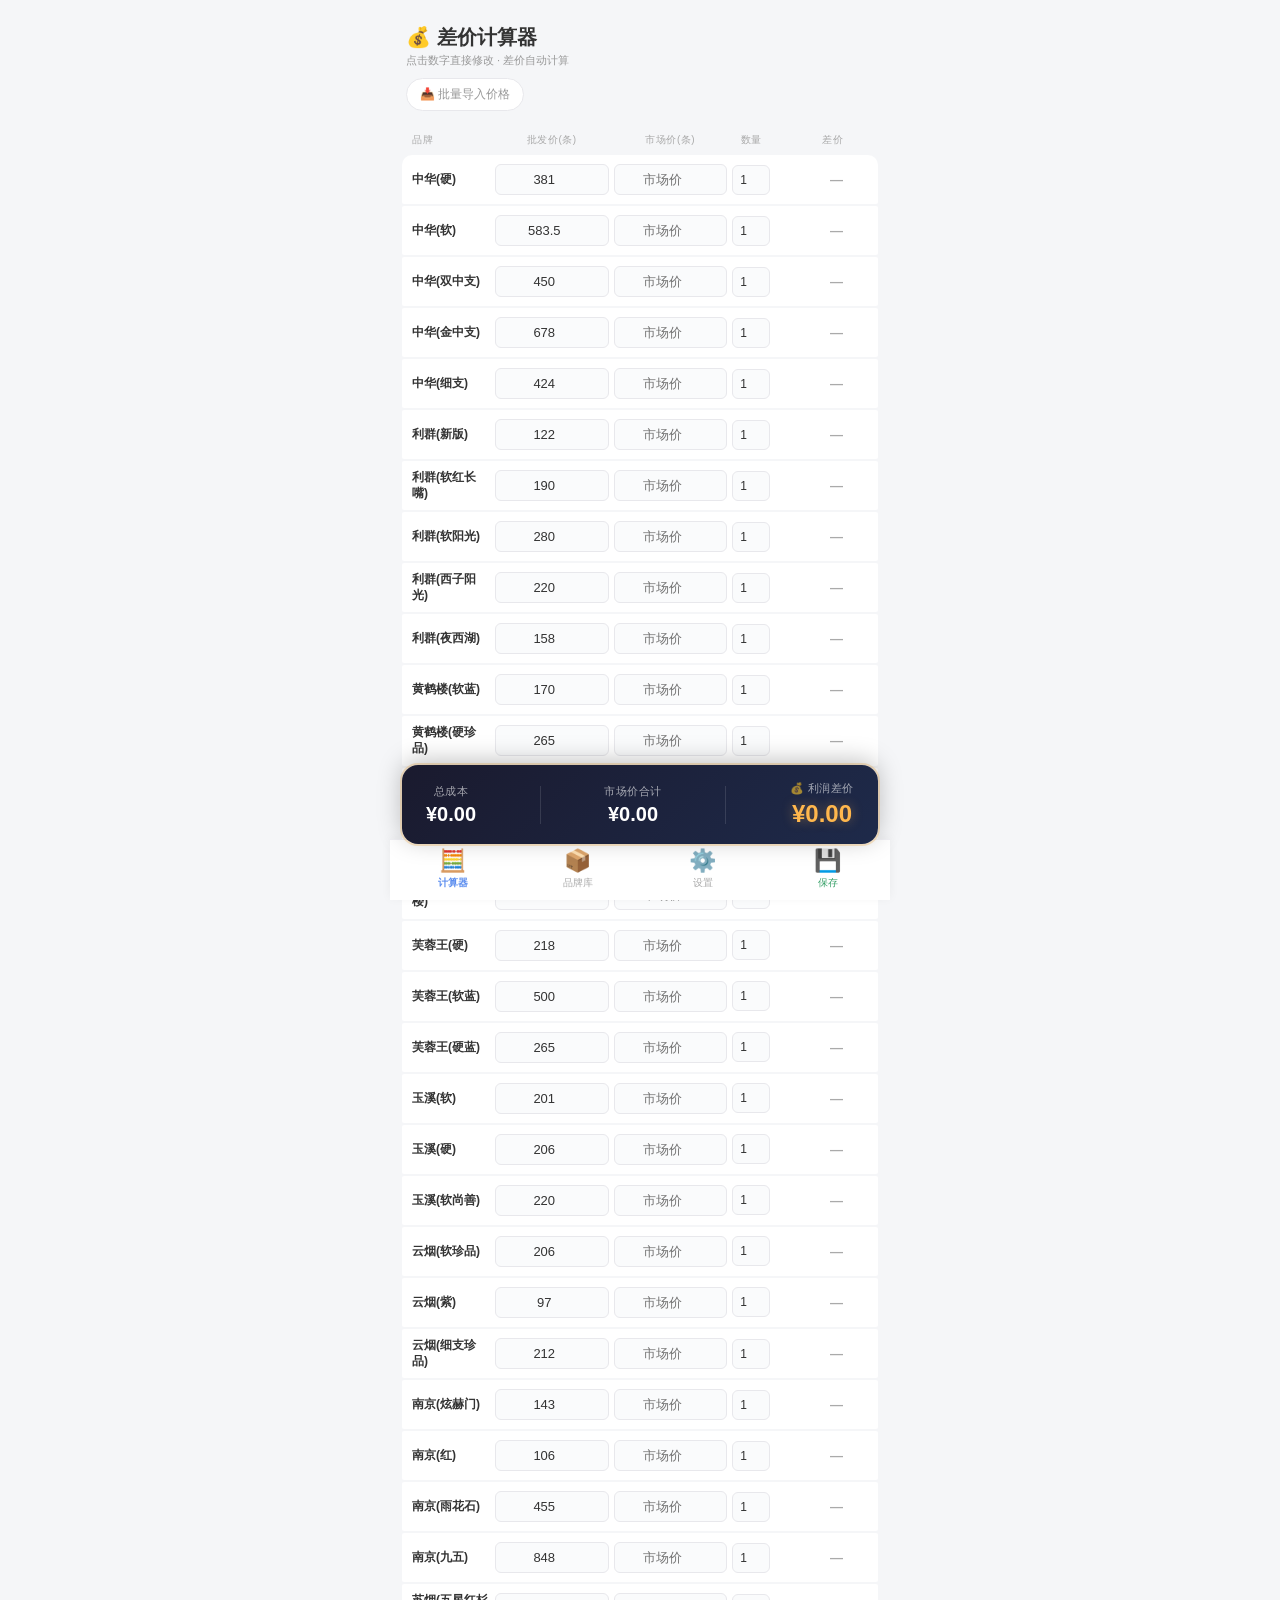
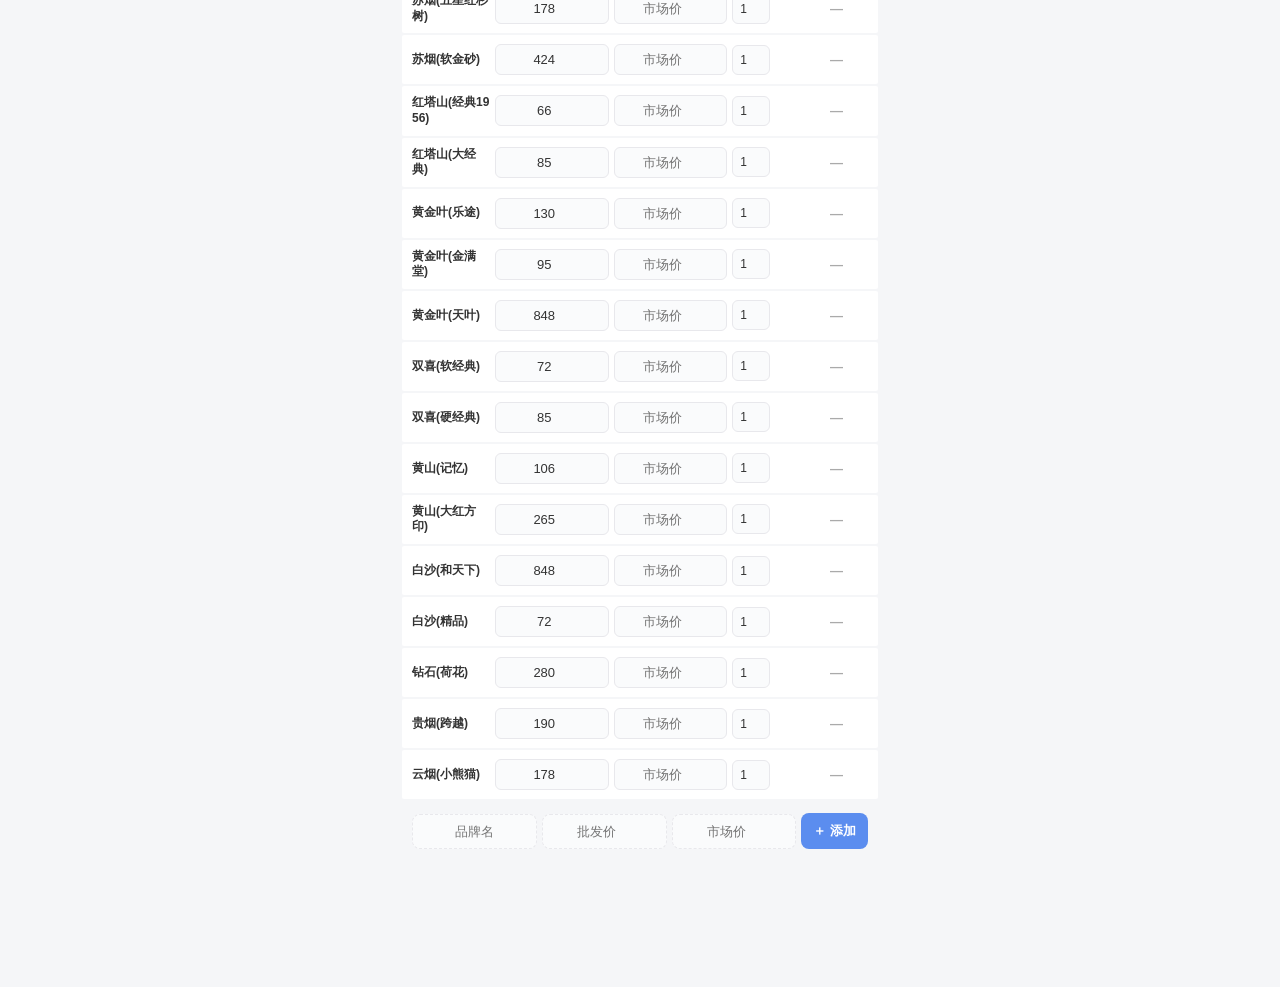
==== commit 06079ae3: "refactor: v2.3.0 - 保存按钮移至导航栏，直接保存为图片" ====
--- a/web/index.html
+++ b/web/index.html
@@ -94,17 +94,6 @@
             </div>
         </div>
 
-        <div class="settings-section">
-            <h3>📸 截图导出</h3>
-            <div class="setting-row">
-                <div>
-                    <div class="sr-label">导出为图片</div>
-                    <div class="sr-desc">将计算器页面截取保存为 PNG 图片</div>
-                </div>
-                <button class="tool-btn screenshot-btn" id="exportScreenshot">📸 截图</button>
-            </div>
-        </div>
-
         <div class="settings-section" id="qrcodeSection">
             <h3>📱 扫码使用</h3>
             <div class="qr-wrapper">
@@ -121,7 +110,7 @@
             <div class="setting-row">
                 <div>
                     <div class="sr-label">版本</div>
-                    <div class="sr-desc">v2.2.0 — 2026.06</div>
+                    <div class="sr-desc">v2.3.0 — 2026.06</div>
                 </div>
             </div>
         </div>
@@ -129,9 +118,6 @@
 
     <!-- ====== 汇总卡片（固定在计算器页底部） ====== -->
     <div class="summary-card" id="summaryCard">
-        <div class="sum-actions">
-            <button class="share-btn" id="shareBtn" title="分享">📤</button>
-        </div>
         <div class="sum-inner">
             <div class="sum-block">
                 <div class="s-label">总成本</div>
@@ -162,6 +148,9 @@
     </button>
     <button class="tab-item" data-page="settings">
         <span class="tab-icon">⚙️</span>设置
+    </button>
+    <button class="tab-item save-btn-nav" id="saveImageBtn">
+        <span class="tab-icon">💾</span>保存
     </button>
 </nav>
 
--- a/web/css/style.css
+++ b/web/css/style.css
@@ -291,13 +291,6 @@
 .btn-warn { background: var(--danger-bg); color: var(--danger); }
 .btn-warn:active { opacity: 0.85; }
 
-/* 截图按钮 */
-.screenshot-btn {
-    background: var(--accent); color: #fff; border: none;
-    font-weight: 600; padding: 9px 18px;
-}
-.screenshot-btn:active { opacity: 0.85; }
-
 /* ---- 容器底部间距（给汇总卡片+导航栏留空间） ---- */
 .container { padding-bottom: 130px; }
 
@@ -348,18 +341,11 @@
     padding: 16px; border-radius: 16px;
 }
 
-/* ---- 分享按钮 ---- */
-.sum-actions {
-    position: absolute; top: -14px; right: 16px;
-}
-.share-btn {
-    width: 36px; height: 36px; border-radius: 50%;
-    background: #ffb74d; color: #1a1a2e; border: 2px solid #1a1a2e;
-    font-size: 16px; cursor: pointer;
-    display: flex; align-items: center; justify-content: center;
-    transition: transform 0.15s; font-family: var(--font);
-}
-.share-btn:active { transform: scale(0.9); }
+/* ---- 保存按钮（导航栏内） ---- */
+.save-btn-nav {
+    color: var(--positive) !important;
+}
+.save-btn-nav:active { opacity: 0.7; }
 
 /* ---- 弹窗/toast ---- */
 .toast {
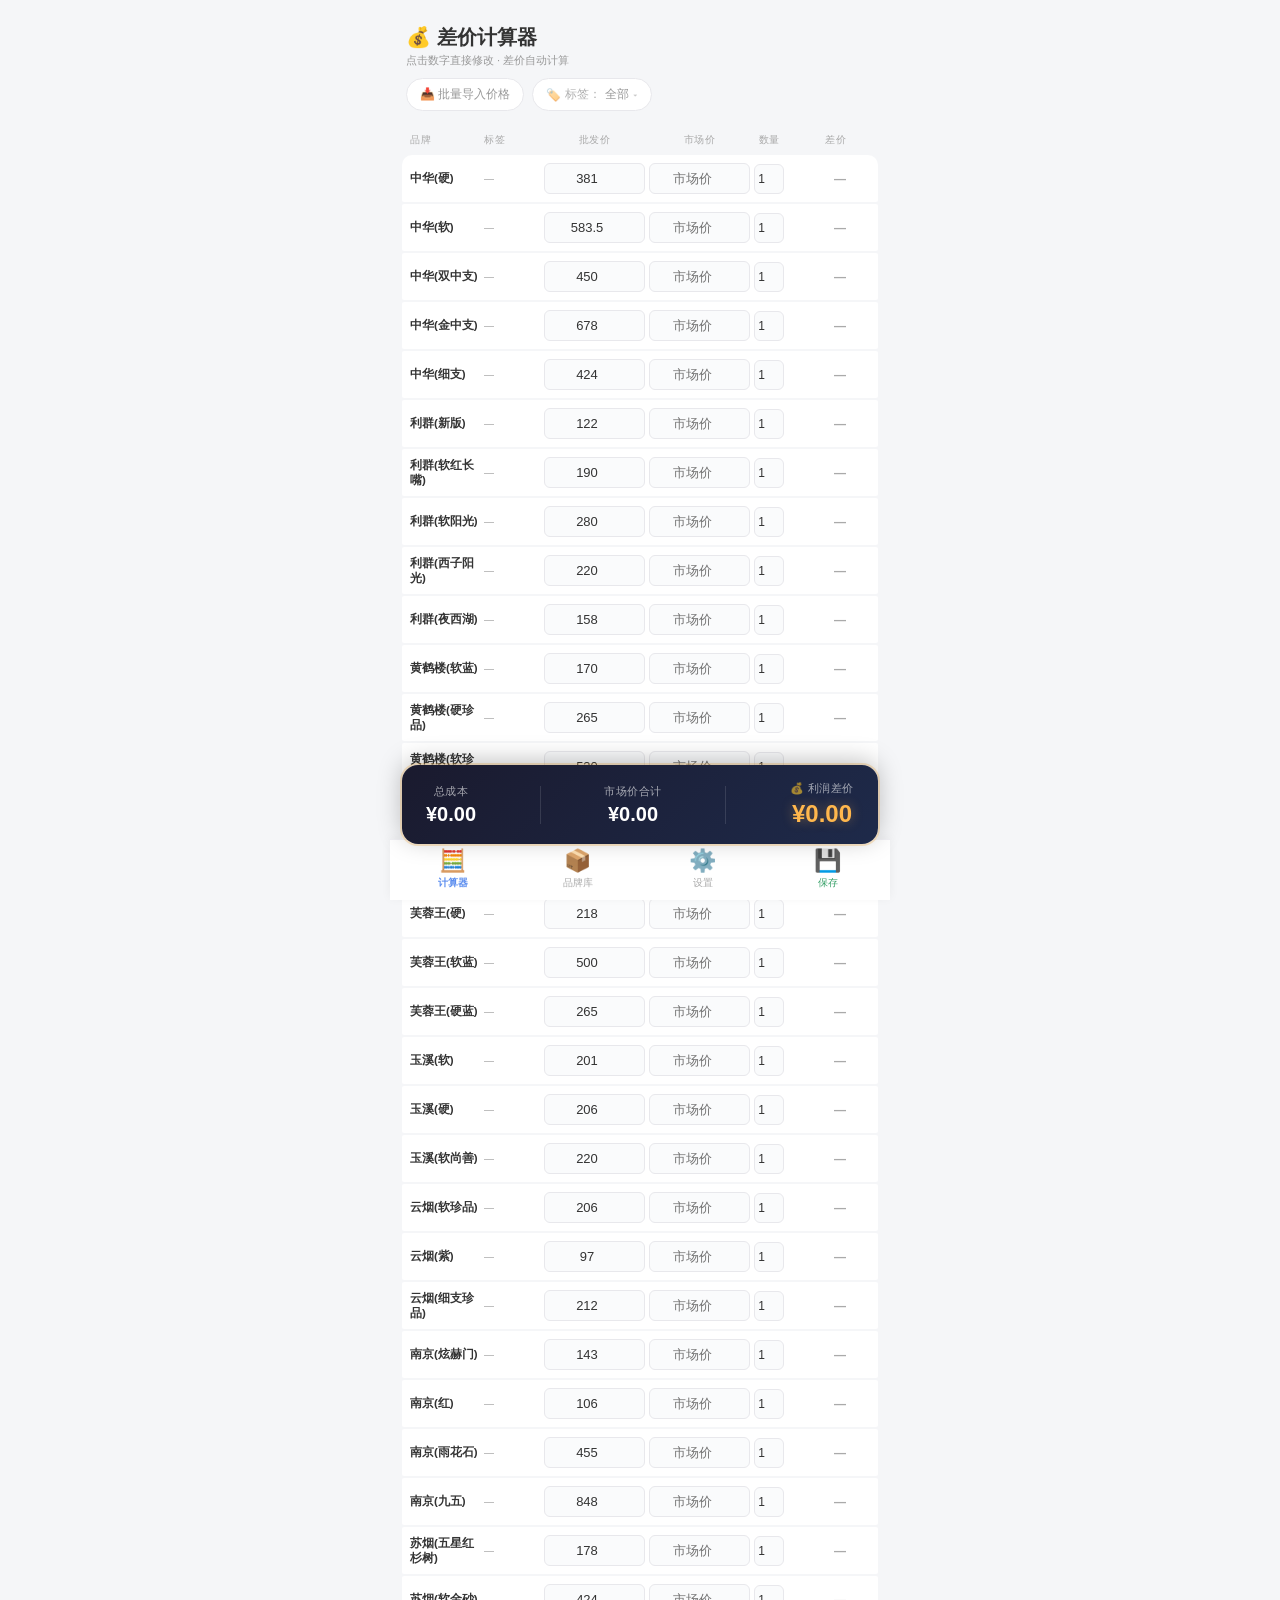
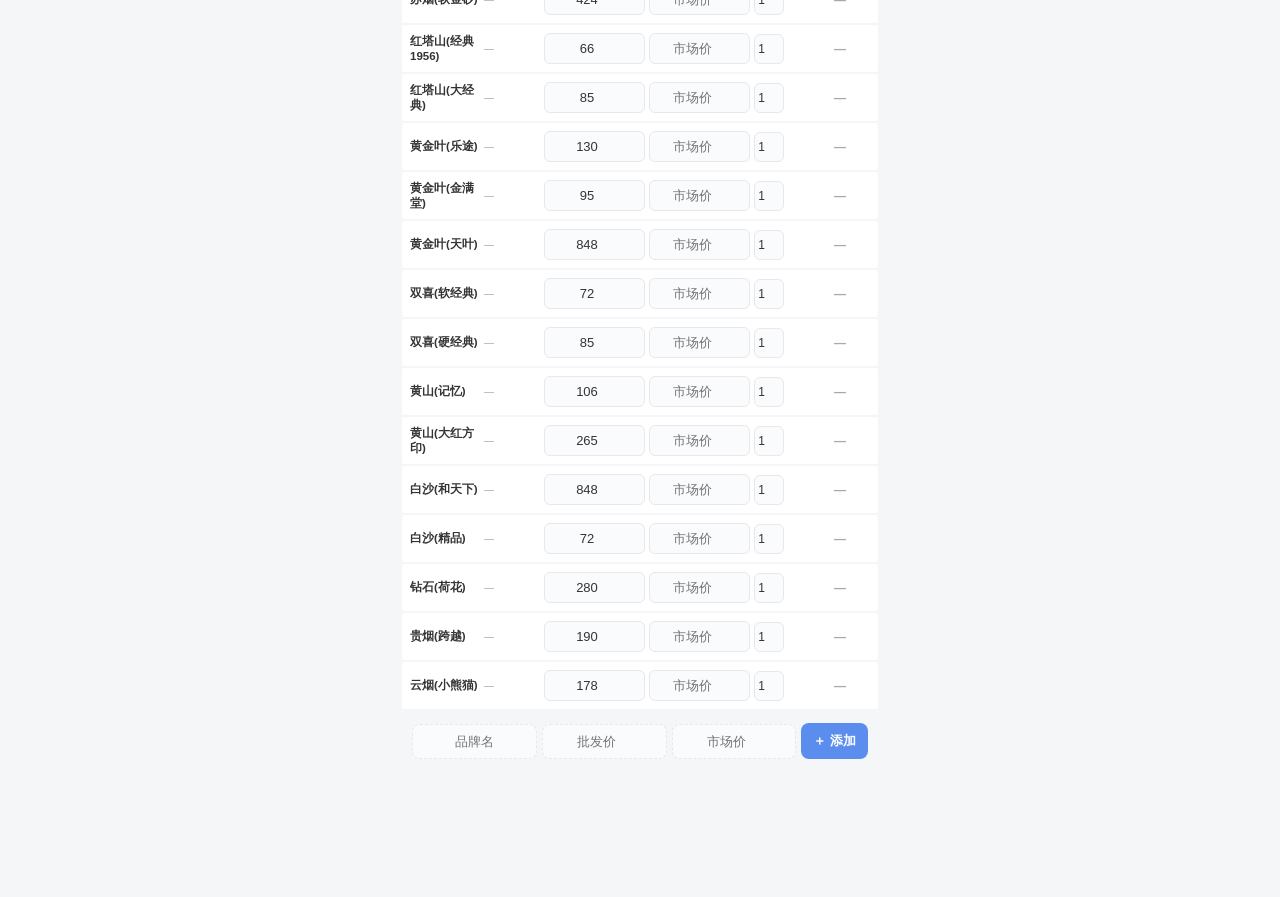
==== commit 7f81992c: "feat: v3.1.0 - 标签列与标签下拉筛选，修复品牌库保存/标签持久化/PWA 缓存" ====
--- a/web/index.html
+++ b/web/index.html
@@ -28,13 +28,20 @@
 
         <div class="toolbar">
             <button class="tool-btn" id="importBtn">📥 批量导入价格</button>
+            <div class="tag-filter-wrap">
+                <button class="tool-btn tag-filter-btn" id="tagFilterBtn" aria-haspopup="true" aria-expanded="false" title="按标签筛选">
+                    🏷️ <span class="tag-filter-prefix">标签：</span><span id="tagFilterLabel">全部</span><span class="tag-caret">▾</span>
+                </button>
+                <div class="tag-menu hidden" id="tagMenu"></div>
+            </div>
             <button class="tool-btn restore" id="restoreBtn">🔄 恢复已删</button>
         </div>
 
         <div class="list-header">
             <span class="h-name">品牌</span>
-            <span class="h-flex">批发价(条)</span>
-            <span class="h-flex">市场价(条)</span>
+            <span class="h-tag">标签</span>
+            <span class="h-flex">批发价</span>
+            <span class="h-flex">市场价</span>
             <span class="h-qty">数量</span>
             <span class="h-diff">差价</span>
             <span class="h-del"></span>
@@ -72,6 +79,19 @@
                 <button class="btn-save" id="saveBrandsBtn">💾 保存</button>
             </div>
         </div>
+
+        <div class="brand-editor tag-manager">
+            <h3 class="tm-title">🏷️ 标签管理</h3>
+            <div class="tm-hint">新建/删除标签，并把品牌分配到标签</div>
+            <div class="tm-add">
+                <input type="text" id="newTagName" placeholder="输入标签名，如：高价位卷烟" maxlength="12">
+                <button class="btn-save" id="addTagBtn">＋ 新建</button>
+            </div>
+            <div class="tm-list" id="tagList"></div>
+            <div class="tm-assign-title">🔗 把品牌分配到标签</div>
+            <div class="tag-select" id="tagSelect"></div>
+            <div class="tag-assign-list" id="tagAssignList"></div>
+        </div>
     </div>
 
     <!-- ====== 页面 3：设置 ====== -->
@@ -79,12 +99,11 @@
         <div class="header">
             <div>
                 <h1>⚙️ 设置</h1>
-                <div class="tip">主题、数据备份、关于</div>
+                <div class="tip">主题切换</div>
             </div>
         </div>
 
         <div class="settings-section">
-            <h3>🎨 外观</h3>
             <div class="setting-row">
                 <div>
                     <div class="sr-label">深色模式</div>
@@ -94,23 +113,12 @@
             </div>
         </div>
 
-        <div class="settings-section" id="qrcodeSection">
-            <h3>📱 扫码使用</h3>
-            <div class="qr-wrapper">
-                <div class="qr-img-container" id="qrContainer">
-                    <div class="qr-placeholder">加载中...</div>
-                </div>
-                <div class="qr-hint">扫描二维码在手机上打开计算器</div>
-                <div class="qr-url" id="qrUrl"></div>
-            </div>
-        </div>
-
         <div class="settings-section">
             <h3>ℹ️ 关于</h3>
             <div class="setting-row">
                 <div>
                     <div class="sr-label">版本</div>
-                    <div class="sr-desc">v2.3.0 — 2026.06</div>
+                    <div class="sr-desc">v3.1.0 — 2026.11</div>
                 </div>
             </div>
         </div>
@@ -175,6 +183,28 @@
     </div>
 </div>
 
+<!-- ====== 保存选择弹窗 ====== -->
+<div class="overlay hidden" id="saveOverlay">
+    <div class="action-sheet">
+        <h4>💾 导出 / 分享</h4>
+        <button class="as-btn" id="saveAsImage">
+            <span class="as-icon">📸</span>
+            <div>
+                <div class="as-label">保存为图片</div>
+                <div class="as-desc">截取计算器页面，保存 PNG</div>
+            </div>
+        </button>
+        <button class="as-btn" id="shareLink">
+            <span class="as-icon">📤</span>
+            <div>
+                <div class="as-label">分享链接</div>
+                <div class="as-desc">复制网页链接，发送给朋友</div>
+            </div>
+        </button>
+        <button class="as-cancel" id="cancelSave">取消</button>
+    </div>
+</div>
+
 <!-- ====== Toast ====== -->
 <div class="toast" id="toast"></div>
 
--- a/web/css/style.css
+++ b/web/css/style.css
@@ -85,10 +85,39 @@
 .tool-btn.restore { display: none; }
 .tool-btn.restore.show { display: flex; }
 
+/* ---- 标签筛选下拉 ---- */
+.tag-filter-wrap { position: relative; display: flex; }
+.tag-filter-btn { max-width: 200px; }
+.tag-filter-prefix { opacity: 0.75; }
+.tag-filter-btn #tagFilterLabel {
+    max-width: 106px; overflow: hidden; text-overflow: ellipsis; white-space: nowrap;
+}
+.tag-caret { font-size: 9px; opacity: 0.55; }
+.tag-menu {
+    position: fixed; top: 0; left: 0; z-index: 60;
+    width: 220px; max-width: calc(100vw - 16px); max-height: 300px; overflow-y: auto;
+    background: var(--bg-card); border: 1px solid var(--border); border-radius: 12px;
+    box-shadow: 0 8px 24px rgba(0,0,0,0.18); padding: 6px;
+    animation: tagMenuIn 0.14s ease;
+}
+.tag-menu.hidden { display: none; }
+@keyframes tagMenuIn { from { opacity: 0; transform: translateY(-4px); } to { opacity: 1; transform: translateY(0); } }
+.tag-menu-item {
+    display: flex; align-items: center; justify-content: space-between; gap: 8px;
+    width: 100%; padding: 9px 10px; border: none; border-radius: 8px;
+    background: none; color: var(--text); font-family: var(--font); font-size: 13px;
+    text-align: left; cursor: pointer;
+}
+.tag-menu-item:active { background: var(--bg-input); }
+.tag-menu-item.active { background: var(--accent-light); color: var(--accent); font-weight: 600; }
+.tag-menu-item .tmi-count { font-size: 10px; color: var(--text-muted); flex-shrink: 0; }
+.tag-menu-item.active .tmi-count { color: var(--accent); opacity: 0.8; }
+.tag-menu-empty { padding: 10px 8px; font-size: 12px; color: var(--text-muted); text-align: center; }
+
 /* ---- 品牌行 ---- */
 .brand-row {
-    display: flex; align-items: center; gap: 5px;
-    background: var(--bg-card); padding: 9px 10px; margin-bottom: 2px; border-radius: 2px;
+    display: flex; align-items: center; gap: 4px;
+    background: var(--bg-card); padding: 8px; margin-bottom: 2px; border-radius: 2px;
     transition: all 0.3s;
     animation: fadeInRow 0.3s ease;
 }
@@ -96,24 +125,41 @@
 .brand-row:first-of-type { border-radius: 10px 10px 2px 2px; }
 
 .brand-name {
-    width: 78px; min-width: 78px; font-size: 12px; font-weight: 600;
-    color: var(--text); line-height: 1.3; word-break: break-all;
-}
+    width: 70px; min-width: 70px; font-size: 11.5px; font-weight: 600;
+    color: var(--text); line-height: 1.25; word-break: break-all;
+}
+
+/* ---- 行内标签列（品牌与批发价之间） ---- */
+.brand-tags {
+    width: 56px; min-width: 56px;
+    display: flex; flex-direction: column; align-items: flex-start; gap: 2px;
+}
+.tag-pill {
+    max-width: 100%; padding: 2px 4px; border: none; border-radius: 5px;
+    background: var(--accent-light); color: var(--accent);
+    font-size: 9.5px; line-height: 1.35; font-weight: 500;
+    font-family: var(--font); text-align: left;
+    white-space: nowrap; overflow: hidden; text-overflow: ellipsis;
+    cursor: pointer; transition: background 0.15s, color 0.15s;
+}
+.tag-pill:active { opacity: 0.75; }
+.tag-pill.active { background: var(--accent); color: #fff; }
+.tag-empty { font-size: 10px; color: var(--text-muted); }
 
 .brand-row input {
-    width: 0; flex: 1; min-width: 44px; padding: 7px 4px;
+    width: 0; flex: 1; min-width: 30px; padding: 7px 3px;
     border: 1px solid var(--border); border-radius: var(--input-radius); font-size: 13px;
     text-align: center; color: var(--text); background: var(--bg-input); outline: none;
     font-family: var(--font); transition: border-color 0.15s, background 0.3s, color 0.3s;
 }
 .brand-row input:focus { border-color: var(--accent); background: var(--bg-card); z-index: 1; }
 .brand-row input.qty {
-    max-width: 38px; min-width: 32px; flex: 0 0 38px; padding: 7px 2px; font-size: 12px;
+    max-width: 30px; min-width: 26px; flex: 0 0 30px; padding: 7px 2px; font-size: 12px;
 }
 
 .diff-display {
-    width: 68px; min-width: 68px; text-align: right;
-    font-size: 13px; font-weight: 700; white-space: nowrap;
+    width: 58px; min-width: 58px; text-align: right;
+    font-size: 12px; font-weight: 700; white-space: nowrap;
 }
 .diff-display.positive { color: var(--danger); }
 .diff-display.negative { color: var(--positive); }
@@ -131,15 +177,82 @@
 
 /* ---- 表头 ---- */
 .list-header {
-    display: flex; align-items: center; gap: 5px; padding: 8px 10px;
+    display: flex; align-items: center; gap: 4px; padding: 8px;
     font-size: 10px; color: var(--text-muted); letter-spacing: 0.5px; margin-top: 4px;
     position: sticky; top: 0; background: var(--bg); z-index: 2;
 }
-.list-header .h-name { width: 78px; min-width: 78px; }
-.list-header .h-flex { flex: 1; min-width: 44px; text-align: center; }
-.list-header .h-qty { width: 38px; min-width: 32px; flex: 0 0 38px; text-align: center; }
-.list-header .h-diff { width: 68px; min-width: 68px; text-align: right; }
+.list-header .h-name { width: 70px; min-width: 70px; }
+.list-header .h-tag { width: 56px; min-width: 56px; }
+.list-header .h-flex { flex: 1; min-width: 26px; text-align: center; }
+.list-header .h-qty { width: 30px; min-width: 26px; flex: 0 0 30px; text-align: center; }
+.list-header .h-diff { width: 58px; min-width: 58px; text-align: right; }
 .list-header .h-del { width: 20px; }
+
+/* ---- 标签 chip（品牌库分配用） ---- */
+.tag-chip {
+    flex-shrink: 0; padding: 6px 14px; border-radius: 16px;
+    font-size: 12px; font-weight: 500; cursor: pointer;
+    border: 1px solid var(--border); background: var(--bg-card);
+    color: var(--text-secondary); font-family: var(--font);
+    transition: all 0.15s; white-space: nowrap;
+}
+.tag-chip.active {
+    background: var(--accent); color: #fff; border-color: var(--accent);
+    font-weight: 600;
+}
+
+/* ---- 标签管理（品牌库页） ---- */
+.tag-manager .tm-title { font-size: 15px; font-weight: 600; margin-bottom: 4px; }
+.tag-manager .tm-hint { font-size: 11px; color: var(--text-secondary); margin-bottom: 12px; }
+.tm-add { display: flex; gap: 8px; margin-bottom: 12px; }
+.tm-add input {
+    flex: 1; padding: 9px 12px; border: 1px solid var(--border);
+    border-radius: 10px; font-size: 13px; outline: none;
+    background: var(--bg-input); color: var(--text); font-family: var(--font);
+}
+.tm-add input:focus { border-color: var(--accent); }
+.tm-add .btn-save {
+    padding: 9px 16px; border: none; border-radius: 10px;
+    background: var(--accent); color: #fff; font-size: 13px;
+    font-weight: 600; cursor: pointer; white-space: nowrap; font-family: var(--font);
+}
+.tm-list { display: flex; flex-direction: column; gap: 8px; }
+.tm-item {
+    display: flex; align-items: center; justify-content: space-between;
+    padding: 10px 12px; background: var(--bg-input); border-radius: 10px;
+}
+.tm-name { font-size: 14px; color: var(--text); font-weight: 500; }
+.tm-count { font-size: 11px; color: var(--text-secondary); flex: 1; margin-left: 10px; }
+.tm-del {
+    border: none; background: var(--danger-bg); color: var(--danger);
+    padding: 5px 12px; border-radius: 8px; font-size: 12px;
+    cursor: pointer; font-family: var(--font);
+}
+.tm-del:active { opacity: 0.8; }
+
+/* ---- 标签分配（品牌库·标签管理内） ---- */
+.tm-assign-title {
+    font-size: 13px; font-weight: 600; color: var(--text);
+    margin: 16px 0 10px; padding-top: 14px; border-top: 1px solid var(--border-light);
+}
+.tag-select {
+    display: flex; gap: 8px; flex-wrap: wrap; margin-bottom: 12px;
+}
+.tag-assign-list {
+    display: flex; flex-direction: column; gap: 6px;
+    max-height: 40vh; overflow-y: auto;
+}
+.tag-assign-item {
+    display: flex; align-items: center; gap: 10px;
+    padding: 10px 12px; border: 1px solid var(--border); border-radius: 10px;
+    background: var(--bg-input); cursor: pointer; font-family: var(--font);
+    text-align: left; transition: background 0.15s; width: 100%;
+}
+.tag-assign-item:active { background: var(--border); }
+.tag-assign-item.checked { border-color: var(--accent); background: var(--accent-light); }
+.tag-assign-item .ta-check { font-size: 16px; color: var(--text-muted); flex-shrink: 0; }
+.tag-assign-item.checked .ta-check { color: var(--accent); }
+.tag-assign-item .ta-name { font-size: 13px; color: var(--text); }
 
 /* ---- 自定义添加行 ---- */
 .add-row { display: flex; gap: 5px; padding: 8px 10px; align-items: center; }
@@ -280,6 +393,35 @@
 }
 .panel textarea:focus { border-color: var(--accent); }
 .panel-actions { display: flex; gap: 10px; margin-top: 14px; }
+
+/* ---- Action Sheet（底部弹出菜单） ---- */
+.action-sheet {
+    width: 100%; max-width: 500px; background: var(--bg-card);
+    border-radius: 20px 20px 0 0; padding: 20px 16px 28px;
+    animation: slideUp 0.25s; max-height: 90vh; overflow-y: auto;
+    align-self: flex-end;
+}
+.action-sheet h4 {
+    font-size: 15px; color: var(--text); margin-bottom: 16px; text-align: center;
+}
+.as-btn {
+    display: flex; align-items: center; gap: 14px;
+    width: 100%; padding: 14px 16px; border: none; background: var(--bg-input);
+    border-radius: 14px; margin-bottom: 10px; cursor: pointer;
+    font-family: var(--font); text-align: left; transition: background 0.15s;
+}
+.as-btn:active { background: var(--border); }
+.as-btn .as-icon { font-size: 28px; flex-shrink: 0; }
+.as-btn .as-label { font-size: 15px; font-weight: 600; color: var(--text); }
+.as-btn .as-desc { font-size: 11px; color: var(--text-secondary); margin-top: 2px; }
+.as-cancel {
+    width: 100%; padding: 14px; border: none; background: var(--bg-input);
+    border-radius: 14px; font-size: 15px; font-weight: 600;
+    color: var(--text-secondary); cursor: pointer; font-family: var(--font);
+    margin-top: 4px;
+}
+.as-cancel:active { background: var(--border); }
+
 .panel-actions button {
     flex: 1; padding: 11px; border-radius: 10px; font-size: 15px;
     font-weight: 600; cursor: pointer; font-family: var(--font); border: none;
@@ -304,43 +446,6 @@
 .panel-result .ir-ok { color: #2d8a4e; }
 .panel-result .ir-fail { color: #c0392b; }
 
-/* ---- 二维码 ---- */
-.qr-wrapper {
-    display: flex; flex-direction: column; align-items: center;
-    padding: 8px 0 4px;
-}
-.qr-img-container {
-    width: 180px; height: 180px; background: #fff;
-    border-radius: 12px; display: flex; align-items: center;
-    justify-content: center; overflow: hidden;
-    box-shadow: 0 2px 8px rgba(0,0,0,0.08);
-    cursor: pointer; transition: transform 0.2s;
-}
-.qr-img-container:active { transform: scale(0.96); }
-.qr-img-container img { width: 160px; height: 160px; }
-.qr-placeholder {
-    font-size: 12px; color: #aaa;
-}
-.qr-hint {
-    font-size: 11px; color: var(--text-secondary); margin-top: 10px; text-align: center;
-}
-.qr-url {
-    font-size: 10px; color: var(--text-muted); margin-top: 4px;
-    word-break: break-all; text-align: center; max-width: 220px;
-}
-
-/* ---- 二维码放大弹窗 ---- */
-.qr-overlay {
-    position: fixed; inset: 0; background: rgba(0,0,0,0.7); z-index: 300;
-    display: flex; align-items: center; justify-content: center;
-    animation: fadeIn 0.2s;
-}
-.qr-overlay.hidden { display: none; }
-.qr-overlay img {
-    width: 280px; height: 280px; background: #fff;
-    padding: 16px; border-radius: 16px;
-}
-
 /* ---- 保存按钮（导航栏内） ---- */
 .save-btn-nav {
     color: var(--positive) !important;
@@ -358,11 +463,34 @@
 
 /* ---- 响应式 ---- */
 @media (max-width: 380px) {
-    .brand-name { width: 64px; min-width: 64px; font-size: 11px; }
-    .brand-row input { font-size: 12px; padding: 6px 2px; }
-    .diff-display { width: 54px; min-width: 54px; font-size: 12px; }
-    .list-header .h-name { width: 64px; min-width: 64px; }
+    .brand-row { gap: 4px; padding: 8px; }
+    .brand-name { width: 60px; min-width: 60px; font-size: 11px; }
+    .brand-tags { width: 50px; min-width: 50px; }
+    .tag-pill { font-size: 8px; padding: 2px 4px; }
+    .brand-row input { font-size: 12px; padding: 6px 2px; min-width: 26px; }
+    .brand-row input.qty { flex: 0 0 28px; max-width: 28px; min-width: 24px; }
+    .diff-display { width: 54px; min-width: 54px; font-size: 11px; }
+    .list-header { gap: 4px; padding: 8px; }
+    .list-header .h-name { width: 60px; min-width: 60px; }
+    .list-header .h-tag { width: 50px; min-width: 50px; }
+    .list-header .h-qty { width: 28px; min-width: 24px; flex: 0 0 28px; }
     .list-header .h-diff { width: 54px; min-width: 54px; }
+}
+
+/* ---- 超窄屏（320px 左右） ---- */
+@media (max-width: 340px) {
+    .brand-row { gap: 3px; padding: 6px; }
+    .brand-name { width: 54px; min-width: 54px; font-size: 10px; }
+    .brand-tags { width: 42px; min-width: 42px; }
+    .tag-pill { font-size: 8px; padding: 1px 3px; }
+    .brand-row input { font-size: 11px; padding: 6px 1px; min-width: 24px; }
+    .brand-row input.qty { flex: 0 0 24px; max-width: 24px; min-width: 20px; }
+    .diff-display { width: 46px; min-width: 46px; font-size: 9.5px; }
+    .list-header { gap: 3px; padding: 6px; }
+    .list-header .h-name { width: 54px; min-width: 54px; }
+    .list-header .h-tag { width: 42px; min-width: 42px; }
+    .list-header .h-qty { width: 24px; min-width: 20px; flex: 0 0 24px; }
+    .list-header .h-diff { width: 46px; min-width: 46px; }
 }
 
 /* ---- 骨架屏 ---- */
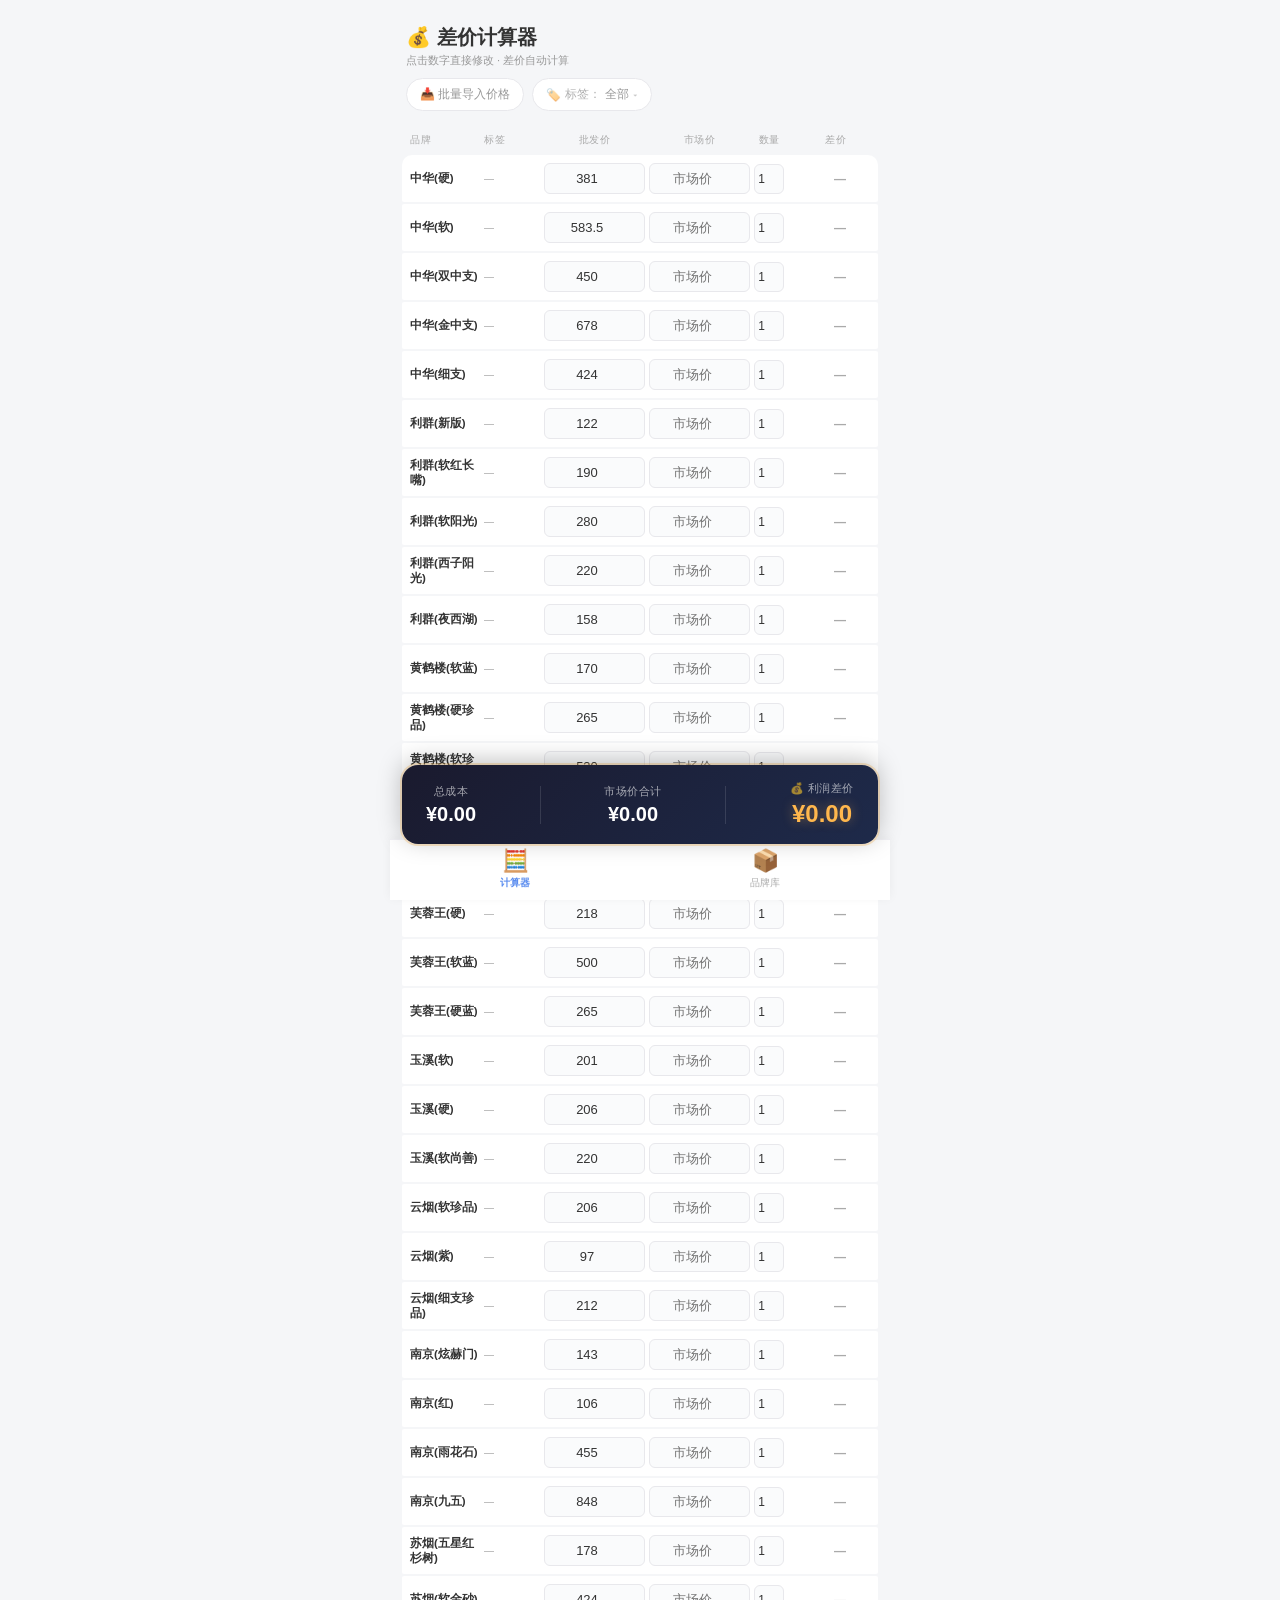
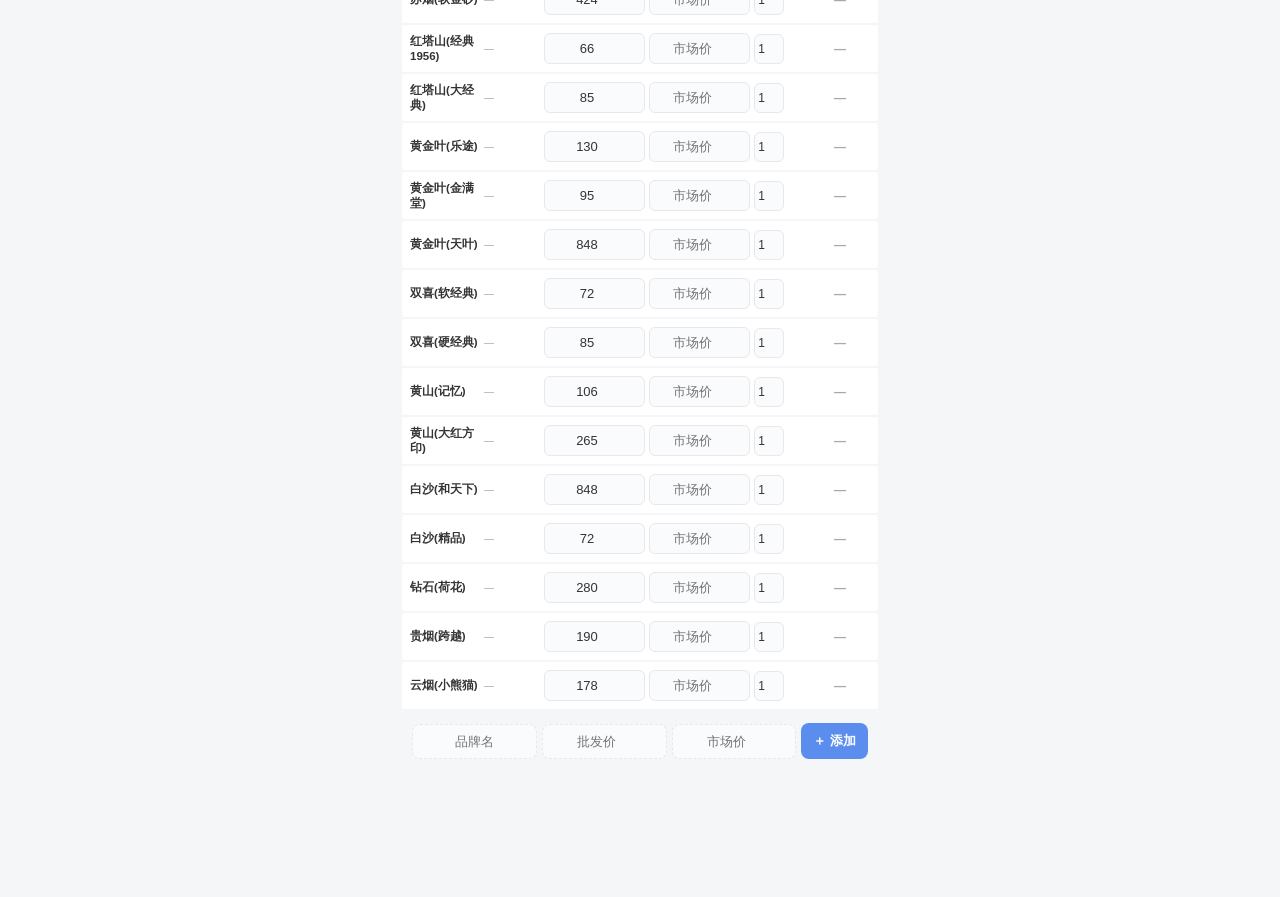
==== commit fa43bfdd: "refactor: 标签管理一体化（新建即展开分配），移除设置与保存功能" ====
--- a/web/index.html
+++ b/web/index.html
@@ -1,5 +1,5 @@
 <!DOCTYPE html>
-<html lang="zh-CN" data-theme="light">
+<html lang="zh-CN">
 <head>
 <meta charset="UTF-8">
 <meta name="viewport" content="width=device-width, initial-scale=1.0, user-scalable=no">
@@ -82,45 +82,12 @@
 
         <div class="brand-editor tag-manager">
             <h3 class="tm-title">🏷️ 标签管理</h3>
-            <div class="tm-hint">新建/删除标签，并把品牌分配到标签</div>
+            <div class="tm-hint">新建标签后会自动展开，直接勾选品牌即可分配</div>
             <div class="tm-add">
                 <input type="text" id="newTagName" placeholder="输入标签名，如：高价位卷烟" maxlength="12">
                 <button class="btn-save" id="addTagBtn">＋ 新建</button>
             </div>
             <div class="tm-list" id="tagList"></div>
-            <div class="tm-assign-title">🔗 把品牌分配到标签</div>
-            <div class="tag-select" id="tagSelect"></div>
-            <div class="tag-assign-list" id="tagAssignList"></div>
-        </div>
-    </div>
-
-    <!-- ====== 页面 3：设置 ====== -->
-    <div class="page" id="page-settings">
-        <div class="header">
-            <div>
-                <h1>⚙️ 设置</h1>
-                <div class="tip">主题切换</div>
-            </div>
-        </div>
-
-        <div class="settings-section">
-            <div class="setting-row">
-                <div>
-                    <div class="sr-label">深色模式</div>
-                    <div class="sr-desc">切换深色/浅色主题</div>
-                </div>
-                <div class="toggle-switch" id="themeToggle"></div>
-            </div>
-        </div>
-
-        <div class="settings-section">
-            <h3>ℹ️ 关于</h3>
-            <div class="setting-row">
-                <div>
-                    <div class="sr-label">版本</div>
-                    <div class="sr-desc">v3.1.0 — 2026.11</div>
-                </div>
-            </div>
         </div>
     </div>
 
@@ -154,12 +121,6 @@
     <button class="tab-item" data-page="brands">
         <span class="tab-icon">📦</span>品牌库
     </button>
-    <button class="tab-item" data-page="settings">
-        <span class="tab-icon">⚙️</span>设置
-    </button>
-    <button class="tab-item save-btn-nav" id="saveImageBtn">
-        <span class="tab-icon">💾</span>保存
-    </button>
 </nav>
 
 <!-- ====== 批量导入弹窗 ====== -->
@@ -183,28 +144,6 @@
     </div>
 </div>
 
-<!-- ====== 保存选择弹窗 ====== -->
-<div class="overlay hidden" id="saveOverlay">
-    <div class="action-sheet">
-        <h4>💾 导出 / 分享</h4>
-        <button class="as-btn" id="saveAsImage">
-            <span class="as-icon">📸</span>
-            <div>
-                <div class="as-label">保存为图片</div>
-                <div class="as-desc">截取计算器页面，保存 PNG</div>
-            </div>
-        </button>
-        <button class="as-btn" id="shareLink">
-            <span class="as-icon">📤</span>
-            <div>
-                <div class="as-label">分享链接</div>
-                <div class="as-desc">复制网页链接，发送给朋友</div>
-            </div>
-        </button>
-        <button class="as-cancel" id="cancelSave">取消</button>
-    </div>
-</div>
-
 <!-- ====== Toast ====== -->
 <div class="toast" id="toast"></div>
 
--- a/web/css/style.css
+++ b/web/css/style.css
@@ -24,23 +24,6 @@
     --font: -apple-system, BlinkMacSystemFont, 'PingFang SC', 'Microsoft YaHei', sans-serif;
 }
 
-[data-theme="dark"] {
-    --bg: #1a1a2e;
-    --bg-card: #252540;
-    --bg-input: #1e1e36;
-    --text: #e0e0e0;
-    --text-secondary: #888;
-    --text-muted: #666;
-    --border: #333;
-    --border-light: #2a2a44;
-    --accent: #7baaff;
-    --accent-light: rgba(123,170,255,0.1);
-    --danger: #ff6b6b;
-    --danger-bg: rgba(255,107,107,0.1);
-    --positive: #5cdb8b;
-    --shadow: 0 1px 3px rgba(0,0,0,0.2);
-}
-
 /* ---- 基础重置 ---- */
 * { margin: 0; padding: 0; box-sizing: border-box; }
 
@@ -188,22 +171,9 @@
 .list-header .h-diff { width: 58px; min-width: 58px; text-align: right; }
 .list-header .h-del { width: 20px; }
 
-/* ---- 标签 chip（品牌库分配用） ---- */
-.tag-chip {
-    flex-shrink: 0; padding: 6px 14px; border-radius: 16px;
-    font-size: 12px; font-weight: 500; cursor: pointer;
-    border: 1px solid var(--border); background: var(--bg-card);
-    color: var(--text-secondary); font-family: var(--font);
-    transition: all 0.15s; white-space: nowrap;
-}
-.tag-chip.active {
-    background: var(--accent); color: #fff; border-color: var(--accent);
-    font-weight: 600;
-}
-
 /* ---- 标签管理（品牌库页） ---- */
 .tag-manager .tm-title { font-size: 15px; font-weight: 600; margin-bottom: 4px; }
-.tag-manager .tm-hint { font-size: 11px; color: var(--text-secondary); margin-bottom: 12px; }
+.tag-manager .tm-hint { font-size: 11px; color: var(--text-secondary); margin-bottom: 12px; line-height: 1.5; }
 .tm-add { display: flex; gap: 8px; margin-bottom: 12px; }
 .tm-add input {
     flex: 1; padding: 9px 12px; border: 1px solid var(--border);
@@ -217,42 +187,61 @@
     font-weight: 600; cursor: pointer; white-space: nowrap; font-family: var(--font);
 }
 .tm-list { display: flex; flex-direction: column; gap: 8px; }
+.tm-empty {
+    padding: 18px 12px; text-align: center; color: var(--text-muted);
+    font-size: 12px; line-height: 1.6; background: var(--bg-input); border-radius: 10px;
+}
 .tm-item {
-    display: flex; align-items: center; justify-content: space-between;
-    padding: 10px 12px; background: var(--bg-input); border-radius: 10px;
-}
-.tm-name { font-size: 14px; color: var(--text); font-weight: 500; }
-.tm-count { font-size: 11px; color: var(--text-secondary); flex: 1; margin-left: 10px; }
+    background: var(--bg-input); border: 1px solid transparent; border-radius: 12px;
+    transition: border-color 0.15s, background 0.15s; overflow: hidden;
+}
+.tm-item.open { background: var(--bg-card); border-color: var(--accent); }
+.tm-head { display: flex; align-items: center; gap: 6px; padding: 9px 10px 9px 12px; }
+.tm-toggle {
+    flex: 1; display: flex; align-items: center; gap: 8px; min-width: 0;
+    padding: 0; border: none; background: none; color: var(--text);
+    font-family: var(--font); cursor: pointer; text-align: left;
+}
+.tm-name {
+    font-size: 13.5px; font-weight: 600;
+    white-space: nowrap; overflow: hidden; text-overflow: ellipsis;
+}
+.tm-count {
+    flex-shrink: 0; padding: 2px 7px; border-radius: 10px;
+    background: var(--bg-card); border: 1px solid var(--border-light);
+    color: var(--text-muted); font-size: 10px;
+}
+.tm-item.open .tm-count { background: var(--accent-light); border-color: transparent; color: var(--accent); }
+.tm-chevron { margin-left: auto; font-size: 10px; color: var(--text-muted); flex-shrink: 0; }
 .tm-del {
-    border: none; background: var(--danger-bg); color: var(--danger);
-    padding: 5px 12px; border-radius: 8px; font-size: 12px;
-    cursor: pointer; font-family: var(--font);
+    flex-shrink: 0; border: none; background: var(--danger-bg); color: var(--danger);
+    padding: 4px 9px; border-radius: 8px; font-size: 11px; cursor: pointer; font-family: var(--font);
 }
 .tm-del:active { opacity: 0.8; }
-
-/* ---- 标签分配（品牌库·标签管理内） ---- */
-.tm-assign-title {
-    font-size: 13px; font-weight: 600; color: var(--text);
-    margin: 16px 0 10px; padding-top: 14px; border-top: 1px solid var(--border-light);
-}
-.tag-select {
-    display: flex; gap: 8px; flex-wrap: wrap; margin-bottom: 12px;
-}
+.tm-body { padding: 0 10px 10px; border-top: 1px solid var(--border-light); }
+.tm-body-tip { font-size: 11px; color: var(--text-secondary); margin: 9px 0 7px; }
+.tm-search {
+    width: 100%; padding: 8px 10px; border: 1px solid var(--border); border-radius: 8px;
+    background: var(--bg-input); color: var(--text); font-size: 12px;
+    font-family: var(--font); outline: none;
+}
+.tm-search:focus { border-color: var(--accent); }
 .tag-assign-list {
-    display: flex; flex-direction: column; gap: 6px;
-    max-height: 40vh; overflow-y: auto;
+    display: flex; flex-direction: column; gap: 5px;
+    max-height: 34vh; overflow-y: auto; margin-top: 8px;
 }
 .tag-assign-item {
-    display: flex; align-items: center; gap: 10px;
-    padding: 10px 12px; border: 1px solid var(--border); border-radius: 10px;
+    display: flex; align-items: center; gap: 9px;
+    padding: 8px 10px; border: 1px solid var(--border); border-radius: 8px;
     background: var(--bg-input); cursor: pointer; font-family: var(--font);
-    text-align: left; transition: background 0.15s; width: 100%;
-}
+    text-align: left; transition: background 0.15s, border-color 0.15s; width: 100%;
+}
+.tag-assign-item.hidden { display: none; }
 .tag-assign-item:active { background: var(--border); }
 .tag-assign-item.checked { border-color: var(--accent); background: var(--accent-light); }
-.tag-assign-item .ta-check { font-size: 16px; color: var(--text-muted); flex-shrink: 0; }
+.tag-assign-item .ta-check { font-size: 15px; color: var(--text-muted); flex-shrink: 0; }
 .tag-assign-item.checked .ta-check { color: var(--accent); }
-.tag-assign-item .ta-name { font-size: 13px; color: var(--text); }
+.tag-assign-item .ta-name { font-size: 12.5px; color: var(--text); }
 
 /* ---- 自定义添加行 ---- */
 .add-row { display: flex; gap: 5px; padding: 8px 10px; align-items: center; }
@@ -333,36 +322,6 @@
 .btn-reset { background: var(--danger-bg); color: var(--danger); }
 .btn-reset:active { opacity: 0.85; }
 
-/* ---- 设置页 ---- */
-.settings-section {
-    background: var(--bg-card); border-radius: var(--card-radius);
-    padding: 16px; margin-bottom: 12px; box-shadow: var(--shadow);
-}
-.settings-section h3 {
-    font-size: 14px; font-weight: 600; color: var(--text); margin-bottom: 12px;
-}
-.setting-row {
-    display: flex; justify-content: space-between; align-items: center;
-    padding: 12px 0; border-bottom: 1px solid var(--border-light);
-}
-.setting-row:last-child { border-bottom: none; }
-.setting-row .sr-label { font-size: 14px; color: var(--text); }
-.setting-row .sr-desc { font-size: 11px; color: var(--text-secondary); margin-top: 2px; }
-
-/* 开关 */
-.toggle-switch {
-    width: 50px; height: 28px; background: #ddd; border-radius: 14px;
-    cursor: pointer; position: relative; transition: background 0.3s;
-    flex-shrink: 0;
-}
-.toggle-switch.on { background: var(--accent); }
-.toggle-switch::after {
-    content: ''; position: absolute; width: 24px; height: 24px;
-    background: #fff; border-radius: 50%; top: 2px; left: 2px;
-    transition: left 0.3s;
-}
-.toggle-switch.on::after { left: 24px; }
-
 /* ---- 弹窗 ---- */
 .overlay {
     position: fixed; inset: 0; background: var(--bg-overlay); z-index: 100;
@@ -393,34 +352,6 @@
 }
 .panel textarea:focus { border-color: var(--accent); }
 .panel-actions { display: flex; gap: 10px; margin-top: 14px; }
-
-/* ---- Action Sheet（底部弹出菜单） ---- */
-.action-sheet {
-    width: 100%; max-width: 500px; background: var(--bg-card);
-    border-radius: 20px 20px 0 0; padding: 20px 16px 28px;
-    animation: slideUp 0.25s; max-height: 90vh; overflow-y: auto;
-    align-self: flex-end;
-}
-.action-sheet h4 {
-    font-size: 15px; color: var(--text); margin-bottom: 16px; text-align: center;
-}
-.as-btn {
-    display: flex; align-items: center; gap: 14px;
-    width: 100%; padding: 14px 16px; border: none; background: var(--bg-input);
-    border-radius: 14px; margin-bottom: 10px; cursor: pointer;
-    font-family: var(--font); text-align: left; transition: background 0.15s;
-}
-.as-btn:active { background: var(--border); }
-.as-btn .as-icon { font-size: 28px; flex-shrink: 0; }
-.as-btn .as-label { font-size: 15px; font-weight: 600; color: var(--text); }
-.as-btn .as-desc { font-size: 11px; color: var(--text-secondary); margin-top: 2px; }
-.as-cancel {
-    width: 100%; padding: 14px; border: none; background: var(--bg-input);
-    border-radius: 14px; font-size: 15px; font-weight: 600;
-    color: var(--text-secondary); cursor: pointer; font-family: var(--font);
-    margin-top: 4px;
-}
-.as-cancel:active { background: var(--border); }
 
 .panel-actions button {
     flex: 1; padding: 11px; border-radius: 10px; font-size: 15px;
@@ -445,12 +376,6 @@
 .panel-result.partial { background: #fff8ed; color: #b87a14; }
 .panel-result .ir-ok { color: #2d8a4e; }
 .panel-result .ir-fail { color: #c0392b; }
-
-/* ---- 保存按钮（导航栏内） ---- */
-.save-btn-nav {
-    color: var(--positive) !important;
-}
-.save-btn-nav:active { opacity: 0.7; }
 
 /* ---- 弹窗/toast ---- */
 .toast {
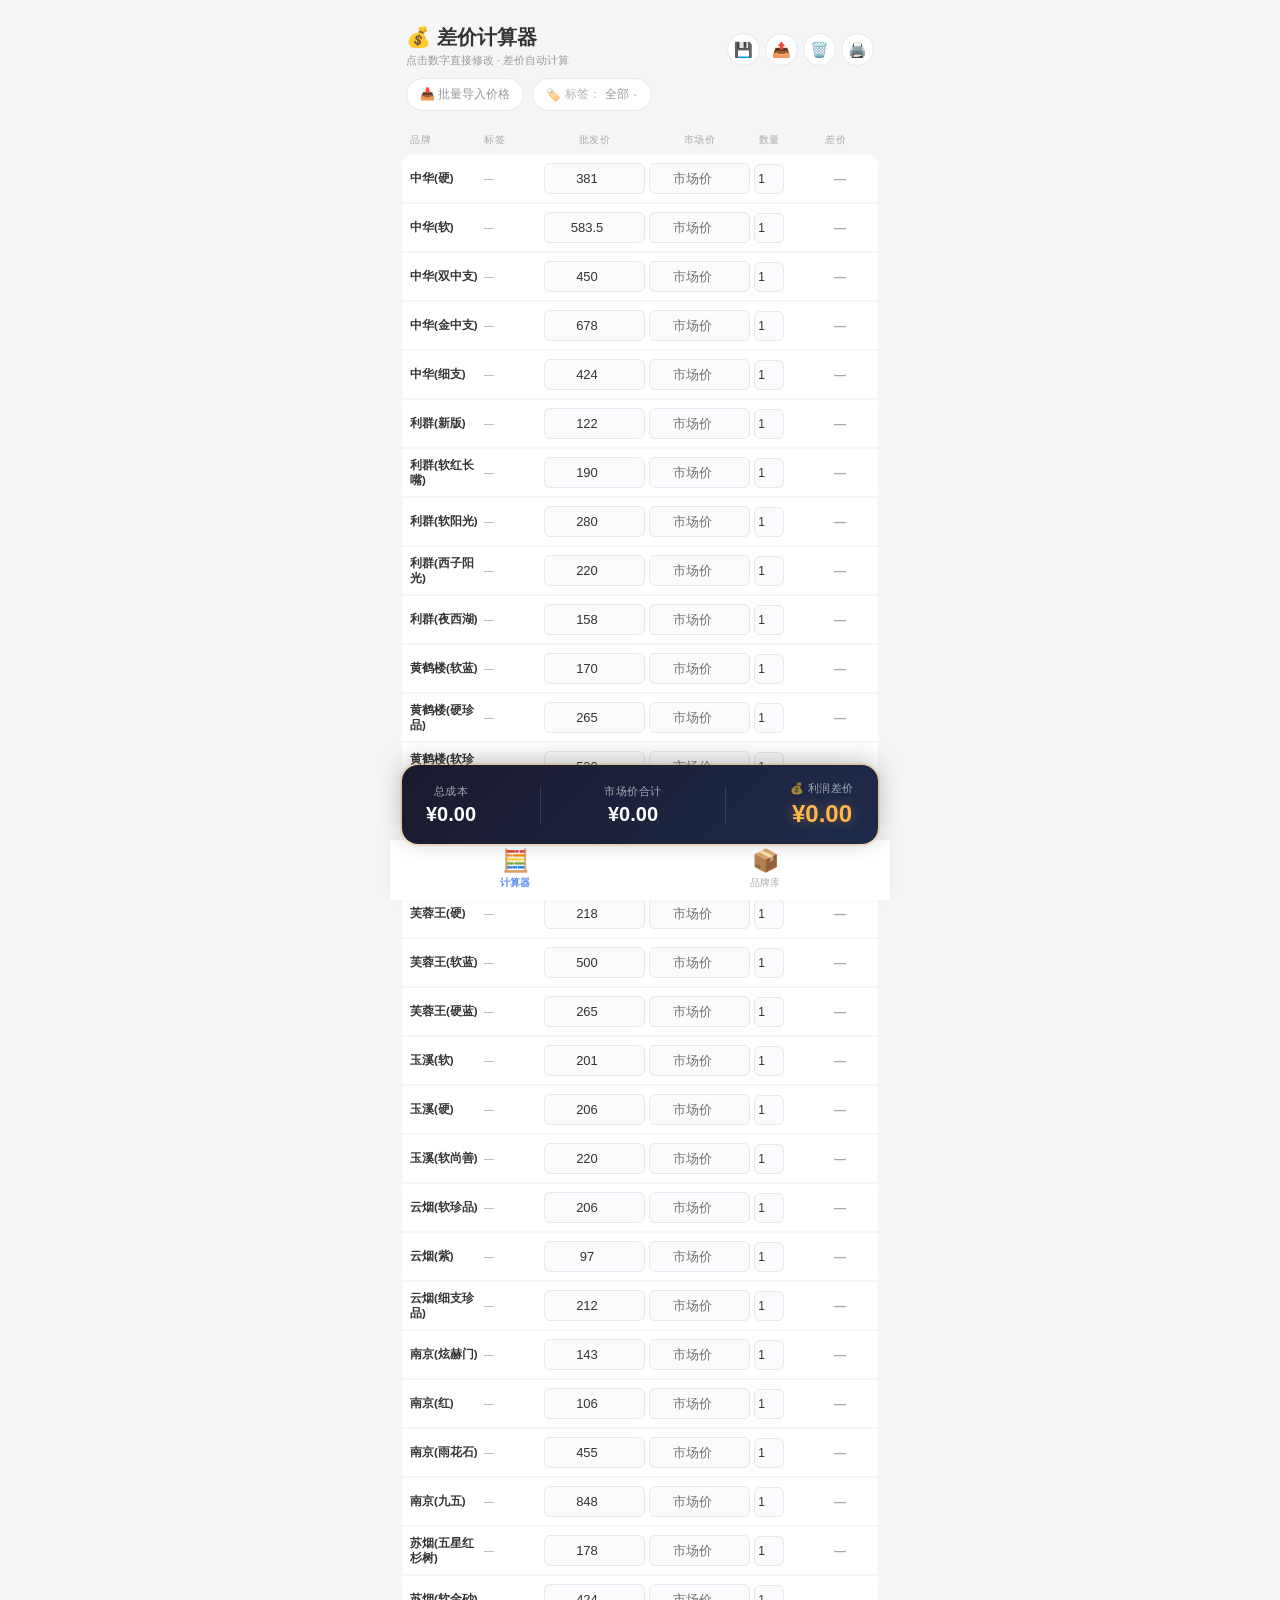
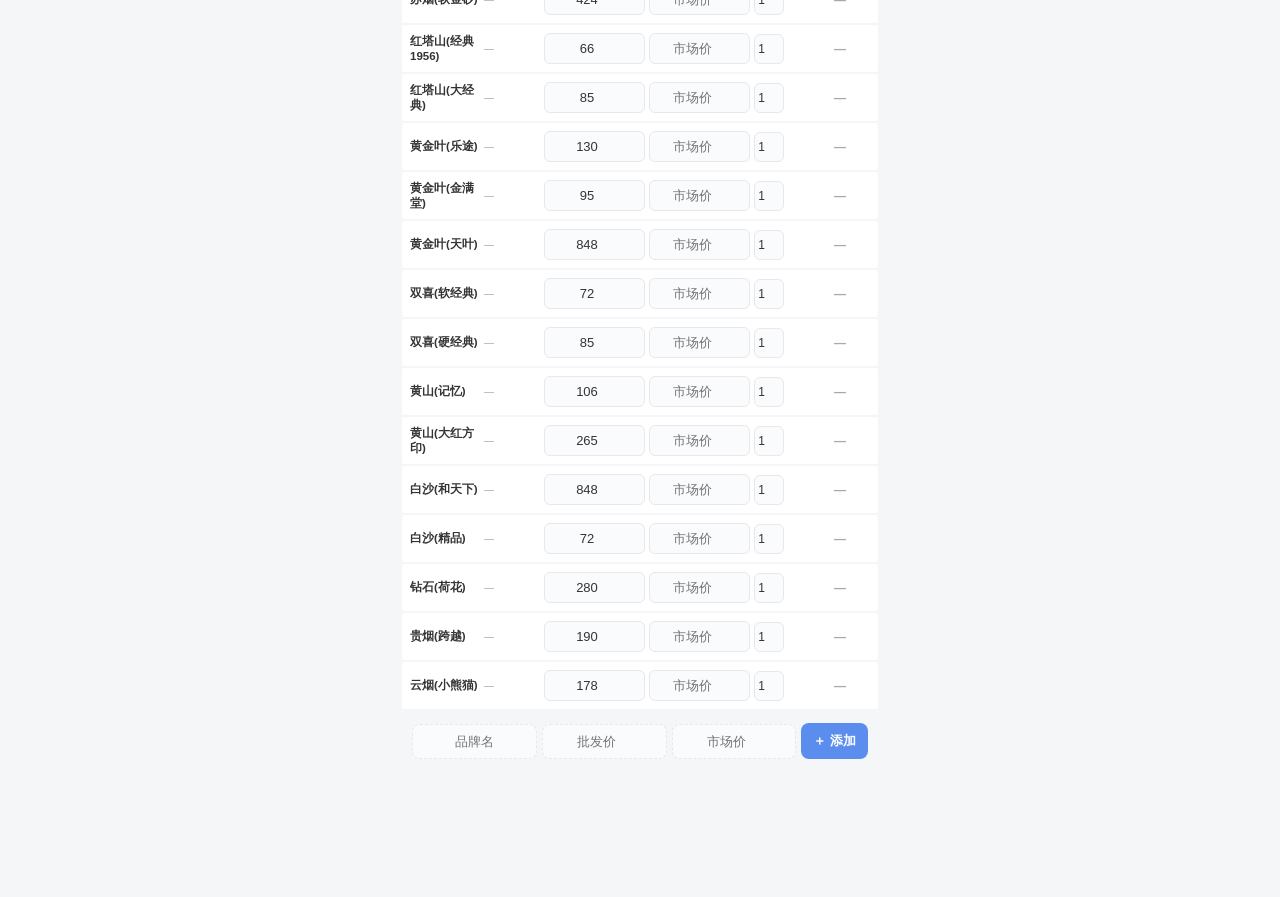
==== commit 9ce4e812: "feat: 右上角新增保存/分享/清空/打印，支持计算快照恢复与打印" ====
--- a/web/index.html
+++ b/web/index.html
@@ -19,10 +19,21 @@
 
     <!-- ====== 页面 1：计算器 ====== -->
     <div class="page active" id="page-calc">
+        <div class="print-head">
+            <h2>卷烟差价计算表</h2>
+            <div><span id="printDate"></span> · 单位：元/条</div>
+        </div>
+
         <div class="header">
-            <div>
+            <div class="header-title">
                 <h1>💰 差价计算器</h1>
                 <div class="tip">点击数字直接修改 · 差价自动计算</div>
+            </div>
+            <div class="header-actions" id="calcActions">
+                <button class="header-action" id="saveCalcBtn" type="button" title="保存当前计算" aria-label="保存当前计算">💾</button>
+                <button class="header-action" id="shareCalcBtn" type="button" title="分享当前计算" aria-label="分享当前计算">📤</button>
+                <button class="header-action" id="clearCalcBtn" type="button" title="清空当前计算" aria-label="清空当前计算">🗑️</button>
+                <button class="header-action" id="printCalcBtn" type="button" title="打印当前计算" aria-label="打印当前计算">🖨️</button>
             </div>
         </div>
 
--- a/web/css/style.css
+++ b/web/css/style.css
@@ -53,6 +53,29 @@
 }
 .header h1 { font-size: 20px; font-weight: 700; color: var(--text); }
 .header .tip { font-size: 11px; color: var(--text-secondary); margin-top: 2px; }
+.header-title { min-width: 0; flex: 1; }
+.header-actions {
+    display: flex; align-items: center; gap: 5px;
+    flex-shrink: 0; padding-bottom: 2px;
+}
+.header-action {
+    width: 33px; height: 33px; border-radius: 50%;
+    border: 1px solid var(--border); background: var(--bg-card);
+    color: var(--text); font-size: 15px; line-height: 1;
+    display: flex; align-items: center; justify-content: center;
+    cursor: pointer; transition: transform 0.12s, background 0.15s, border-color 0.15s;
+    -webkit-tap-highlight-color: transparent;
+}
+.header-action:active {
+    transform: scale(0.92);
+    background: var(--accent-light);
+    border-color: var(--accent);
+}
+.header-action.saved {
+    border-color: var(--positive);
+    background: #effaf3;
+}
+.header-action:disabled { opacity: 0.45; cursor: default; }
 
 /* ---- 工具栏 ---- */
 .toolbar {
@@ -424,3 +447,99 @@
     height: 46px; animation: pulse 1.5s ease-in-out infinite;
 }
 @keyframes pulse { 0%,100% { opacity: 1; } 50% { opacity: 0.5; } }
+
+/* ---- 打印 ---- */
+.print-head { display: none; }
+
+@media (max-width: 380px) {
+    .header h1 { font-size: 18px; }
+    .header-actions { gap: 4px; }
+    .header-action { width: 29px; height: 29px; font-size: 13px; }
+}
+
+@media print {
+    @page { size: A4; margin: 12mm; }
+    html, body { background: #fff !important; color: #000 !important; }
+    body { display: block !important; }
+    .container {
+        max-width: none !important; width: auto !important;
+        padding: 0 !important; margin: 0 !important;
+    }
+    .tab-bar, .toolbar, .header, .header-actions, .add-row,
+    .toast, .overlay, .tag-menu, .del-btn {
+        display: none !important;
+    }
+    .page { display: none !important; }
+    body.printing-home #page-calc { display: block !important; }
+    .print-head {
+        display: block !important; text-align: center; margin-bottom: 6mm;
+    }
+    .print-head h2 { font-size: 18pt; margin-bottom: 2mm; }
+    .print-head div { font-size: 9pt; color: #555; }
+    .brand-row {
+        background: #fff !important;
+        border-bottom: 1px solid #d9d9d9;
+        padding: 5px 3px !important;
+        break-inside: avoid;
+    }
+    .brand-row:first-of-type { border-radius: 0 !important; }
+    .brand-row.print-hide { display: none !important; }
+    .brand-name { color: #000 !important; }
+    .brand-row input {
+        border: none !important;
+        background: transparent !important;
+        color: #000 !important;
+        font-size: 9pt !important;
+        padding: 0 2px !important;
+    }
+    .brand-row input::placeholder { color: transparent !important; }
+    .brand-tags { width: 42px !important; min-width: 42px !important; }
+    .tag-pill {
+        background: transparent !important;
+        color: #333 !important;
+        border: 1px solid #bbb !important;
+        font-size: 7pt !important;
+        padding: 0 2px !important;
+    }
+    .tag-empty { color: #777 !important; }
+    .list-header {
+        position: static !important;
+        background: #fff !important;
+        color: #000 !important;
+        border-bottom: 1px solid #000;
+    }
+    .diff-display { color: #000 !important; }
+    .diff-display.positive, .diff-display.negative { color: #000 !important; }
+    .summary-card {
+        position: static !important;
+        transform: none !important;
+        left: auto !important;
+        bottom: auto !important;
+        width: auto !important;
+        max-width: none !important;
+        margin: 6mm 0 0 !important;
+        padding: 4mm !important;
+        background: #f2f2f2 !important;
+        color: #000 !important;
+        box-shadow: none !important;
+        border: 1px solid #ccc;
+        border-radius: 0 !important;
+    }
+    .summary-card .s-value,
+    .summary-card .s-value.big {
+        color: #000 !important;
+        text-shadow: none !important;
+        font-size: 14pt !important;
+    }
+    .summary-card .s-label { color: #555 !important; opacity: 1 !important; }
+    .summary-card .sum-divider-v { background: #bbb !important; }
+}
+
+/* ---- 小屏汇总卡片 ---- */
+@media (max-width: 380px) {
+    .summary-card { padding: 12px 14px; }
+    .summary-card .s-value { font-size: 16px; }
+    .summary-card .s-value.big { font-size: 20px; }
+    .summary-card .s-label { font-size: 9px; letter-spacing: 0; }
+    .summary-card .sum-divider-v { height: 30px; }
+}
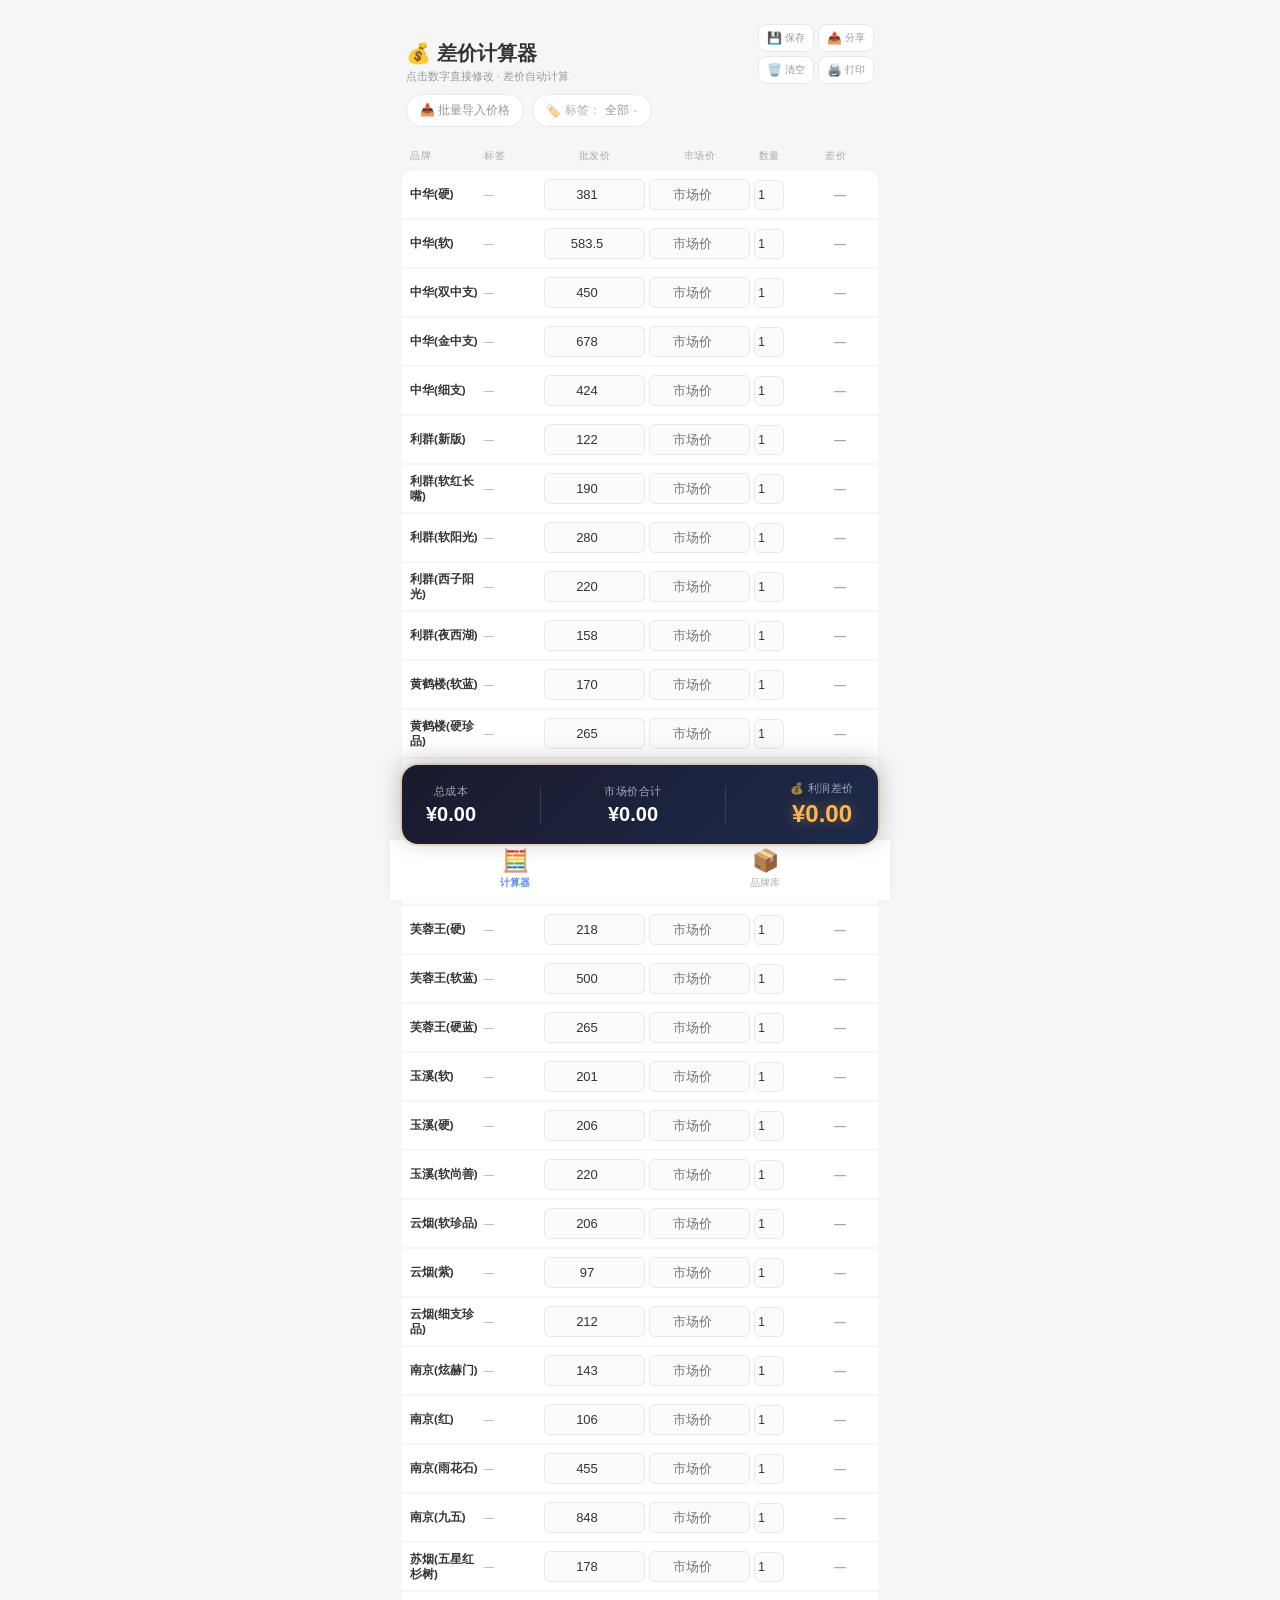
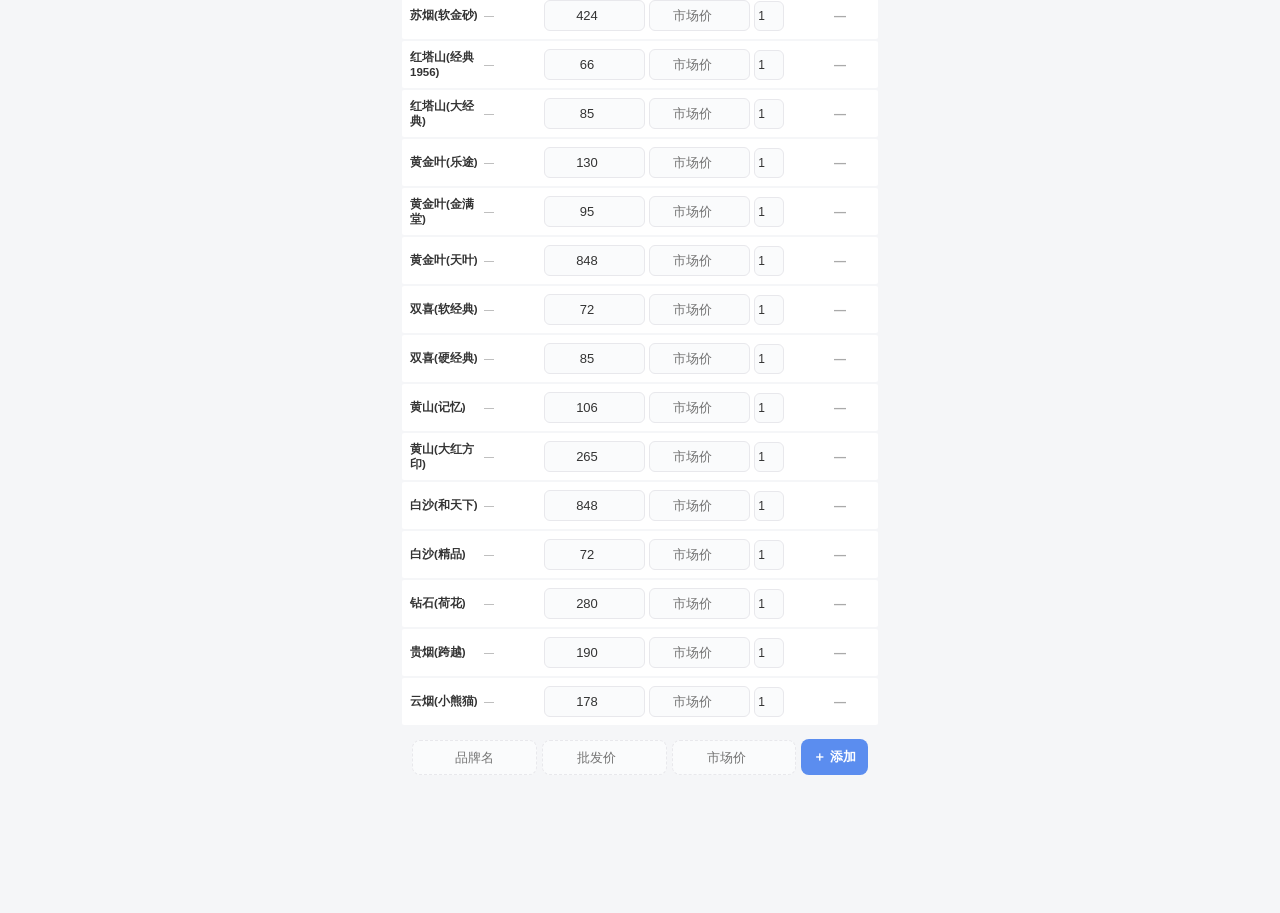
==== commit fe108f05: "feat: 快捷按钮显示名称，标签新建增加确定按钮与提示" ====
--- a/web/index.html
+++ b/web/index.html
@@ -30,10 +30,10 @@
                 <div class="tip">点击数字直接修改 · 差价自动计算</div>
             </div>
             <div class="header-actions" id="calcActions">
-                <button class="header-action" id="saveCalcBtn" type="button" title="保存当前计算" aria-label="保存当前计算">💾</button>
-                <button class="header-action" id="shareCalcBtn" type="button" title="分享当前计算" aria-label="分享当前计算">📤</button>
-                <button class="header-action" id="clearCalcBtn" type="button" title="清空当前计算" aria-label="清空当前计算">🗑️</button>
-                <button class="header-action" id="printCalcBtn" type="button" title="打印当前计算" aria-label="打印当前计算">🖨️</button>
+                <button class="header-action" id="saveCalcBtn" type="button" title="保存当前计算" aria-label="保存当前计算"><span class="ha-icon">💾</span><span class="ha-text">保存</span></button>
+                <button class="header-action" id="shareCalcBtn" type="button" title="分享当前计算" aria-label="分享当前计算"><span class="ha-icon">📤</span><span class="ha-text">分享</span></button>
+                <button class="header-action" id="clearCalcBtn" type="button" title="清空当前计算" aria-label="清空当前计算"><span class="ha-icon">🗑️</span><span class="ha-text">清空</span></button>
+                <button class="header-action" id="printCalcBtn" type="button" title="打印当前计算" aria-label="打印当前计算"><span class="ha-icon">🖨️</span><span class="ha-text">打印</span></button>
             </div>
         </div>
 
@@ -93,10 +93,10 @@
 
         <div class="brand-editor tag-manager">
             <h3 class="tm-title">🏷️ 标签管理</h3>
-            <div class="tm-hint">新建标签后会自动展开，直接勾选品牌即可分配</div>
+            <div class="tm-hint">输入标签名后点「确定」，新建后自动展开，直接勾选品牌即可分配</div>
             <div class="tm-add">
                 <input type="text" id="newTagName" placeholder="输入标签名，如：高价位卷烟" maxlength="12">
-                <button class="btn-save" id="addTagBtn">＋ 新建</button>
+                <button class="btn-save" id="addTagBtn" title="确定新建标签">✓ 确定</button>
             </div>
             <div class="tm-list" id="tagList"></div>
         </div>
--- a/web/css/style.css
+++ b/web/css/style.css
@@ -55,17 +55,20 @@
 .header .tip { font-size: 11px; color: var(--text-secondary); margin-top: 2px; }
 .header-title { min-width: 0; flex: 1; }
 .header-actions {
-    display: flex; align-items: center; gap: 5px;
-    flex-shrink: 0; padding-bottom: 2px;
+    display: grid; grid-template-columns: repeat(2, minmax(0, 1fr));
+    gap: 4px; flex-shrink: 0; align-content: center;
 }
 .header-action {
-    width: 33px; height: 33px; border-radius: 50%;
+    width: auto; min-width: 56px; height: 28px;
+    border-radius: 8px; padding: 0 7px;
     border: 1px solid var(--border); background: var(--bg-card);
-    color: var(--text); font-size: 15px; line-height: 1;
-    display: flex; align-items: center; justify-content: center;
+    color: var(--text-secondary); font-size: 11px; line-height: 1;
+    display: flex; align-items: center; justify-content: center; gap: 3px;
     cursor: pointer; transition: transform 0.12s, background 0.15s, border-color 0.15s;
     -webkit-tap-highlight-color: transparent;
 }
+.header-action .ha-icon { font-size: 12px; line-height: 1; }
+.header-action .ha-text { font-size: 10px; line-height: 1; white-space: nowrap; }
 .header-action:active {
     transform: scale(0.92);
     background: var(--accent-light);
@@ -454,7 +457,9 @@
 @media (max-width: 380px) {
     .header h1 { font-size: 18px; }
     .header-actions { gap: 4px; }
-    .header-action { width: 29px; height: 29px; font-size: 13px; }
+    .header-action { min-width: 52px; height: 26px; padding: 0 5px; }
+    .header-action .ha-icon { font-size: 11px; }
+    .header-action .ha-text { font-size: 9px; }
 }
 
 @media print {
